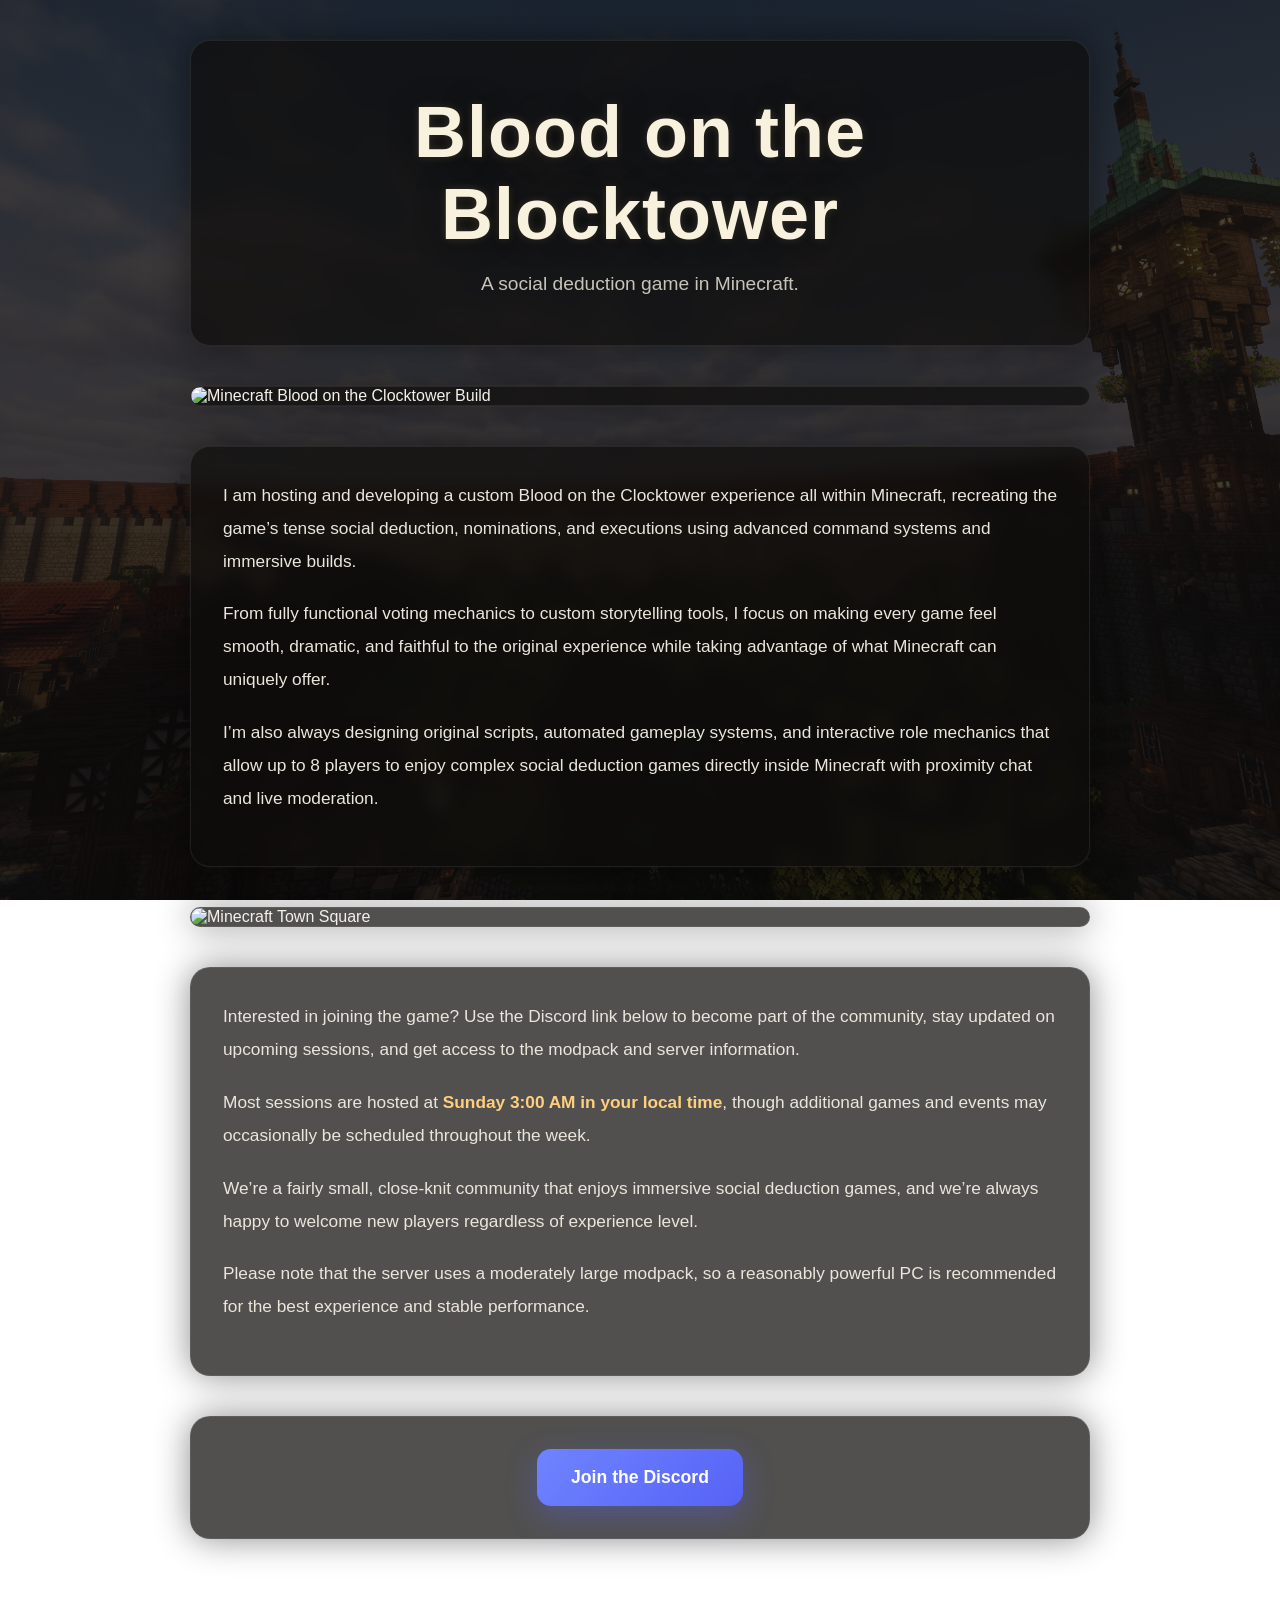
==== index.html @ b05fe916 "Update index.html" ====
<!DOCTYPE html>
<html lang="en">
<head>
<meta charset="UTF-8" />
<meta name="viewport" content="width=device-width, initial-scale=1.0" />

<title>Blood on the Blocktower</title>
<link rel="icon" href="/favicon.ico" type="image/x-icon">

<!-- Fonts -->
<link rel="preconnect" href="https://fonts.googleapis.com">
<link rel="preconnect" href="https://fonts.gstatic.com" crossorigin>

<style>

*{
    margin:0;
    padding:0;
    box-sizing:border-box;
}

html{
    scroll-behavior:smooth;
}

body{
    font-family: "Segoe UI", sans-serif;
    color:#f4f1ea;
    overflow-x:hidden;

    /* Static Background */
    background:
        linear-gradient(rgba(8,8,8,0.72), rgba(8,8,8,0.82)),
        url('/background.png');

    background-size:cover;
    background-position:center;
    background-attachment:fixed;
}

/* Center Column */

.page{
    width:min(92%, 900px);
    margin:auto;
    padding:40px 0 80px;
}

/* Glass Container */

.panel{
    background:rgba(15, 13, 12, 0.72);
    border:1px solid rgba(255,255,255,0.08);

    backdrop-filter: blur(8px);

    border-radius:20px;

    box-shadow:
        0 0 35px rgba(0,0,0,0.45),
        0 0 2px rgba(255,255,255,0.08);

    padding:32px;
    margin-bottom:40px;
}

/* Header */

.hero{
    text-align:center;
    padding:50px 30px;
}

.hero h1{
    font-size:clamp(2.5rem, 6vw, 4.5rem);
    font-weight:700;
    letter-spacing:1px;

    color:#f8f1de;

    text-shadow:
        0 0 10px rgba(255,220,150,0.15),
        0 0 30px rgba(0,0,0,0.4);

    margin-bottom:18px;
}

.subtitle{
    font-size:1.2rem;
    color:#d8d2c7;
    opacity:0.92;
}

/* Images */

.image-card{
    overflow:hidden;
    padding:0;
}

.image-card img{
    width:100%;
    display:block;

    transition:transform 0.8s ease;
}

.image-card:hover img{
    transform:scale(1.03);
}

/* Text */

.text-box{
    line-height:1.9;
    font-size:1.08rem;
    color:#ebe6dc;
}

.text-box p{
    margin-bottom:20px;
}

/* Time Highlight */

.time-highlight{
    color:#ffcf7d;
    font-weight:700;
}

/* Discord Button */

.discord-wrap{
    text-align:center;
}

.discord-btn{
    display:inline-block;

    padding:18px 34px;

    background:linear-gradient(135deg, #6f84ff, #5662f6);

    color:white;
    text-decoration:none;

    border-radius:14px;

    font-size:1.1rem;
    font-weight:600;

    transition:
        transform 0.25s ease,
        box-shadow 0.25s ease;

    box-shadow:
        0 10px 30px rgba(86,98,246,0.35);
}

.discord-btn:hover{
    transform:translateY(-3px);

    box-shadow:
        0 14px 40px rgba(86,98,246,0.45);
}

/* Footer */

footer{
    text-align:center;
    color:rgba(255,255,255,0.55);
    font-size:0.9rem;
    padding-top:10px;
}

/* Fade In Animation */

.fade-in{
    opacity:0;
    transform:translateY(40px);
    transition:
        opacity 1s ease,
        transform 1s ease;
}

.fade-in.visible{
    opacity:1;
    transform:translateY(0);
}

/* Mobile */

@media (max-width: 700px){

    .panel{
        padding:24px;
    }

    .hero{
        padding:40px 20px;
    }

    .text-box{
        font-size:1rem;
        line-height:1.8;
    }

}

</style>
</head>

<body>

<div class="page">

    <!-- HERO -->

    <section class="panel hero fade-in">
        <h1>Blood on the Blocktower</h1>

        <p class="subtitle">
            A social deduction game in Minecraft.
        </p>
    </section>

    <!-- IMAGE 1 -->

    <section class="panel image-card fade-in">
        <img src="/screenshot1.png" alt="Minecraft Blood on the Clocktower Build">
    </section>

    <!-- TEXT 1 -->

    <section class="panel text-box fade-in">

        <p>
            I am hosting and developing a custom Blood on the Clocktower experience all within Minecraft, recreating the game’s tense social deduction, nominations, and executions using advanced command systems and immersive builds.
        </p>

        <p>
            From fully functional voting mechanics to custom storytelling tools, I focus on making every game feel smooth, dramatic, and faithful to the original experience while taking advantage of what Minecraft can uniquely offer.
        </p>

        <p>
            I’m also always designing original scripts, automated gameplay systems, and interactive role mechanics that allow up to 8 players to enjoy complex social deduction games directly inside Minecraft with proximity chat and live moderation.
        </p>

    </section>

    <!-- IMAGE 2 -->

    <section class="panel image-card fade-in">
        <img src="/screenshot2.png" alt="Minecraft Town Square">
    </section>

    <!-- TEXT 2 -->

    <section class="panel text-box fade-in">

        <p>
            Interested in joining the game? Use the Discord link below to become part of the community, stay updated on upcoming sessions, and get access to the modpack and server information.
        </p>

        <p>
            Most sessions are hosted at
            <span class="time-highlight" id="localTime">
                1:00 PM Sunday AEST
            </span>,
            though additional games and events may occasionally be scheduled throughout the week.
        </p>

        <p>
            We’re a fairly small, close-knit community that enjoys immersive social deduction games, and we’re always happy to welcome new players regardless of experience level.
        </p>

        <p>
            Please note that the server uses a moderately large modpack, so a reasonably powerful PC is recommended for the best experience and stable performance.
        </p>

    </section>

    <!-- DISCORD -->

    <section class="panel discord-wrap fade-in">

        <a class="discord-btn"
           href="YOUR_DISCORD_LINK_HERE"
           target="_blank">

            Join the Discord

        </a>

    </section>

    <!-- FOOTER -->

    <footer>
        © 2025 Blood on the Blocktower
    </footer>

</div>

<script>

/* Fade In On Scroll */

const observer = new IntersectionObserver((entries) => {

    entries.forEach(entry => {

        if(entry.isIntersecting){
            entry.target.classList.add("visible");
        }

    });

}, {
    threshold:0.15
});

document.querySelectorAll(".fade-in").forEach((el) => {
    observer.observe(el);
});

/* Convert Sunday 1PM AEST to User Local Time */

function updateLocalTime(){

    // AEST = UTC+10
    // Sunday 1:00 PM AEST

    const userNow = new Date();

    const utcNow = new Date(
        userNow.getTime() + userNow.getTimezoneOffset() * 60000
    );

    const aestNow = new Date(
        utcNow.getTime() + (10 * 60 * 60000)
    );

    const target = new Date(aestNow);

    target.setHours(13,0,0,0);

    // move to Sunday
    const day = target.getDay();
    const diff = (7 - day) % 7;

    target.setDate(target.getDate() + diff);

    const localTarget = new Date(
        target.getTime() - (10 * 60 * 60000)
    );

    const formatted = localTarget.toLocaleString([], {
        weekday:'long',
        hour:'numeric',
        minute:'2-digit'
    });

    document.getElementById("localTime").textContent =
        formatted + " in your local time";
}

updateLocalTime();

</script>

</body>
</html>
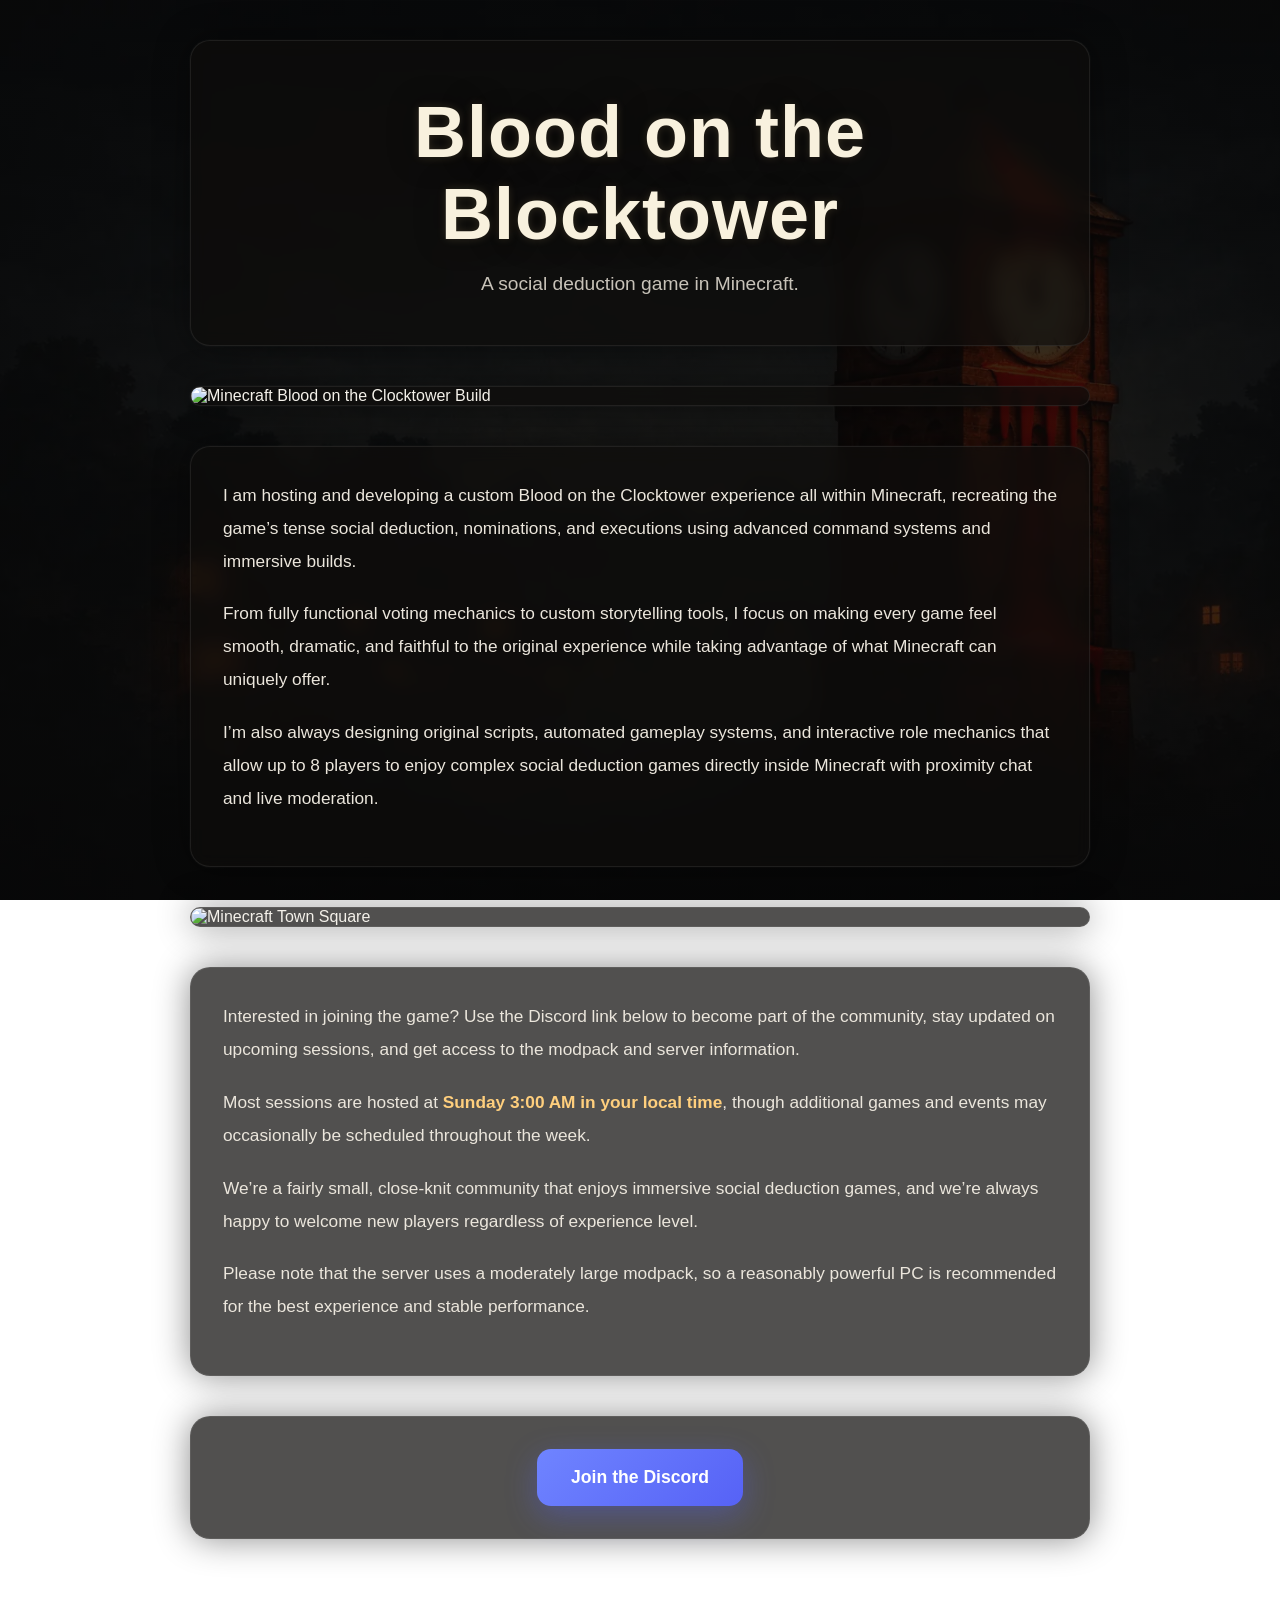
==== commit b8ed74bf: "Update index.html" ====
--- a/index.html
+++ b/index.html
@@ -31,7 +31,7 @@
     /* Static Background */
     background:
         linear-gradient(rgba(8,8,8,0.72), rgba(8,8,8,0.82)),
-        url('/background.png');
+        url('/background.webp');
 
     background-size:cover;
     background-position:center;
@@ -227,7 +227,7 @@
     <!-- IMAGE 1 -->
 
     <section class="panel image-card fade-in">
-        <img src="/screenshot1.png" alt="Minecraft Blood on the Clocktower Build">
+        <img src="/screenshot1.webp" alt="Minecraft Blood on the Clocktower Build">
     </section>
 
     <!-- TEXT 1 -->
@@ -251,7 +251,7 @@
     <!-- IMAGE 2 -->
 
     <section class="panel image-card fade-in">
-        <img src="/screenshot2.png" alt="Minecraft Town Square">
+        <img src="/screenshot2.webp" alt="Minecraft Town Square">
     </section>
 
     <!-- TEXT 2 -->
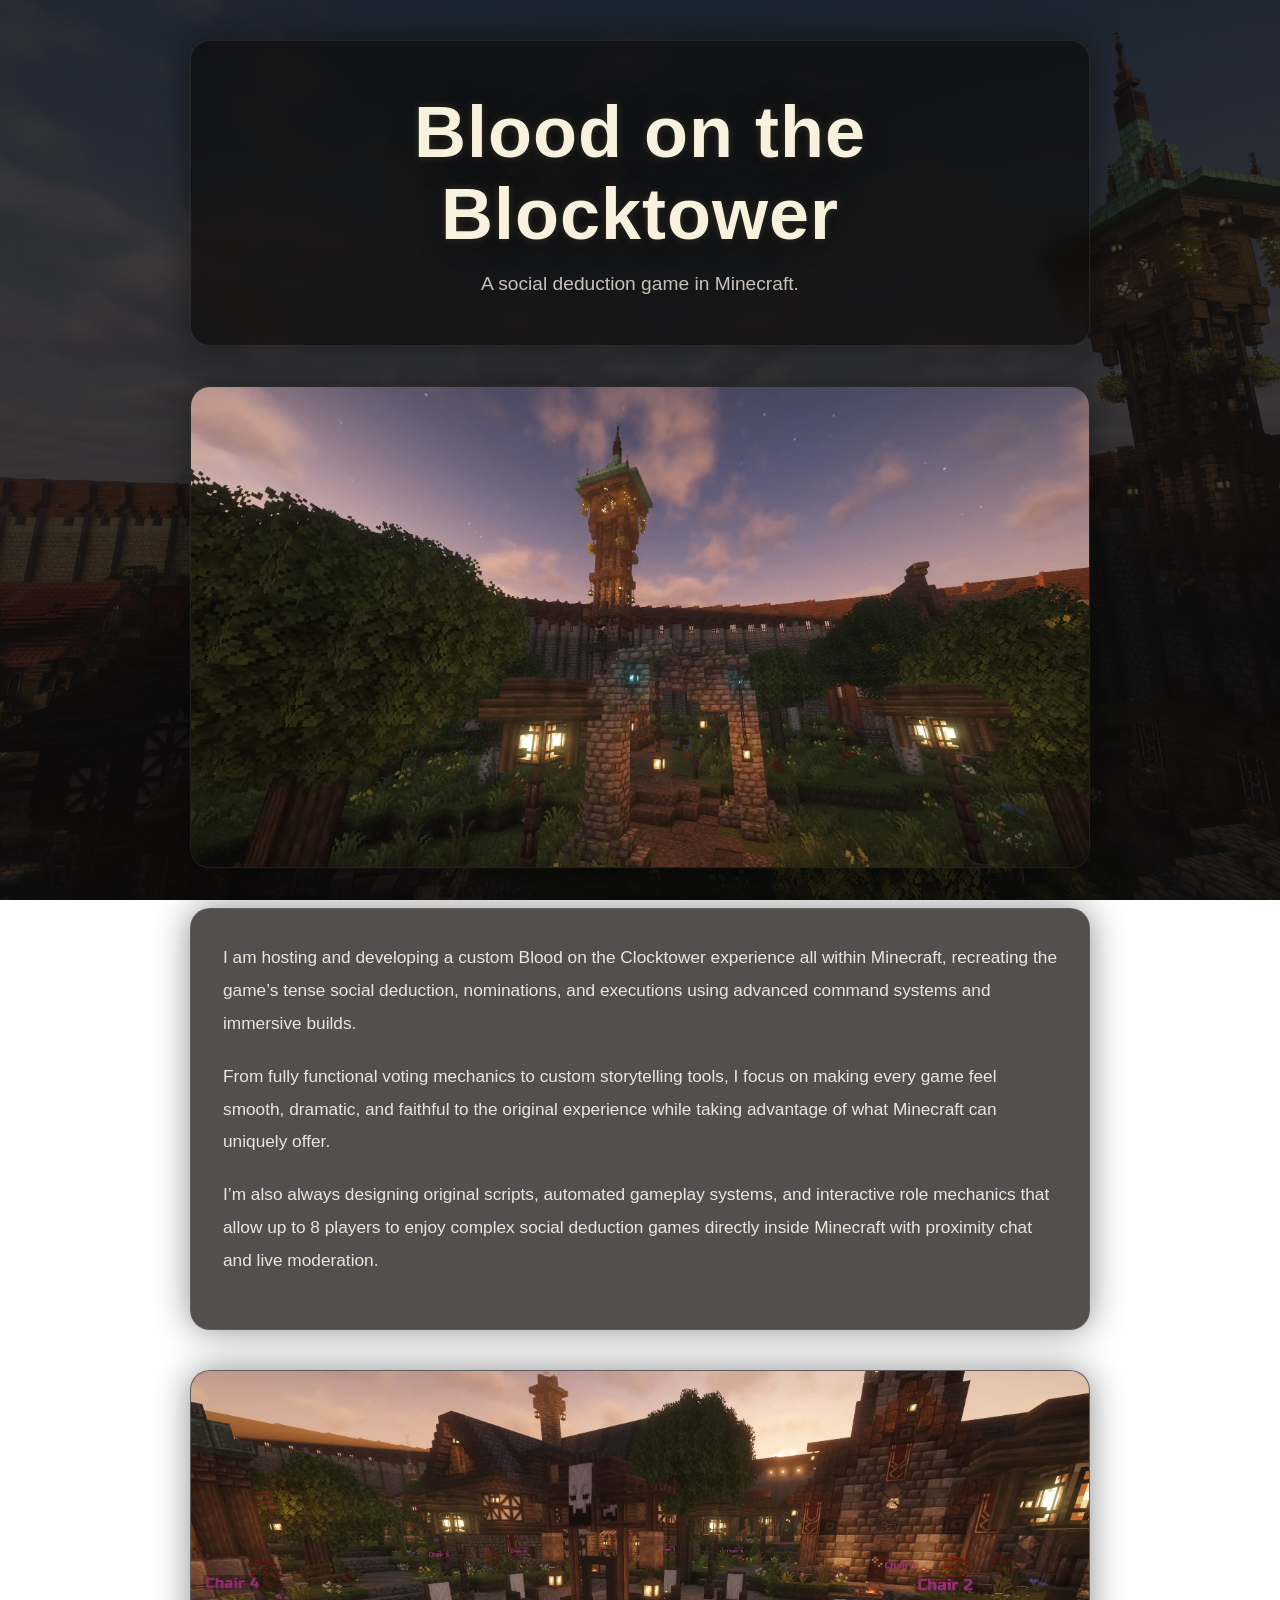
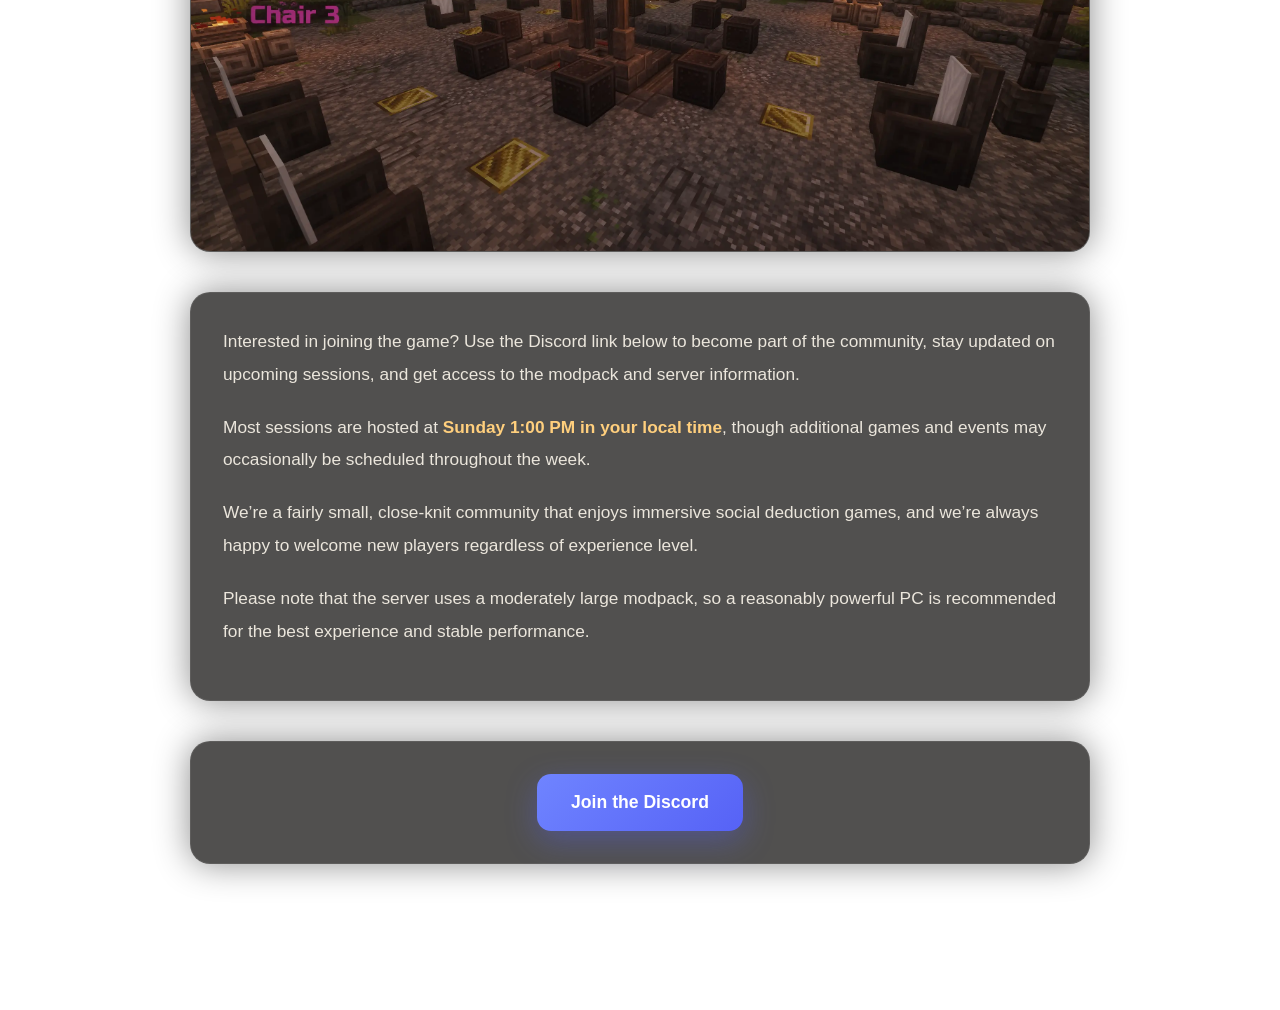
==== commit 54385d63: "Update index.html" ====
--- a/index.html
+++ b/index.html
@@ -31,7 +31,7 @@
     /* Static Background */
     background:
         linear-gradient(rgba(8,8,8,0.72), rgba(8,8,8,0.82)),
-        url('/background.webp');
+        url('background.webp');
 
     background-size:cover;
     background-position:center;
@@ -227,7 +227,7 @@
     <!-- IMAGE 1 -->
 
     <section class="panel image-card fade-in">
-        <img src="/screenshot1.webp" alt="Minecraft Blood on the Clocktower Build">
+        <img src="screenshot1.webp" alt="Minecraft Blood on the Clocktower Build">
     </section>
 
     <!-- TEXT 1 -->
@@ -250,47 +250,47 @@
 
     <!-- IMAGE 2 -->
 
-    <section class="panel image-card fade-in">
-        <img src="/screenshot2.webp" alt="Minecraft Town Square">
-    </section>
-
-    <!-- TEXT 2 -->
-
-    <section class="panel text-box fade-in">
-
-        <p>
-            Interested in joining the game? Use the Discord link below to become part of the community, stay updated on upcoming sessions, and get access to the modpack and server information.
-        </p>
-
-        <p>
-            Most sessions are hosted at
-            <span class="time-highlight" id="localTime">
-                1:00 PM Sunday AEST
-            </span>,
-            though additional games and events may occasionally be scheduled throughout the week.
-        </p>
-
-        <p>
-            We’re a fairly small, close-knit community that enjoys immersive social deduction games, and we’re always happy to welcome new players regardless of experience level.
-        </p>
-
-        <p>
-            Please note that the server uses a moderately large modpack, so a reasonably powerful PC is recommended for the best experience and stable performance.
-        </p>
-
-    </section>
+<section class="panel image-card fade-in">
+    <img src="screenshot2.webp" alt="Minecraft Town Square">
+</section>
+
+<!-- TEXT 2 -->
+
+<section class="panel text-box fade-in">
+
+    <p>
+        Interested in joining the game? Use the Discord link below to become part of the community, stay updated on upcoming sessions, and get access to the modpack and server information.
+    </p>
+
+    <p>
+        Most sessions are hosted at
+        <span class="time-highlight" id="localTime">
+            Sunday 1:00 PM Sydney Time
+        </span>,
+        though additional games and events may occasionally be scheduled throughout the week.
+    </p>
+
+    <p>
+        We’re a fairly small, close-knit community that enjoys immersive social deduction games, and we’re always happy to welcome new players regardless of experience level.
+    </p>
+
+    <p>
+        Please note that the server uses a moderately large modpack, so a reasonably powerful PC is recommended for the best experience and stable performance.
+    </p>
+
+</section>
 
     <!-- DISCORD -->
 
     <section class="panel discord-wrap fade-in">
 
         <a class="discord-btn"
-           href="YOUR_DISCORD_LINK_HERE"
-           target="_blank">
-
-            Join the Discord
-
-        </a>
+   href="https://discord.com/invite/kV5tu9r"
+   target="_blank">
+
+    Join the Discord
+
+</a>
 
     </section>
 
@@ -324,41 +324,35 @@
     observer.observe(el);
 });
 
-/* Convert Sunday 1PM AEST to User Local Time */
-
-function updateLocalTime(){
-
-    // AEST = UTC+10
-    // Sunday 1:00 PM AEST
-
-    const userNow = new Date();
-
-    const utcNow = new Date(
-        userNow.getTime() + userNow.getTimezoneOffset() * 60000
+/* Convert Sunday 1PM Sydney Time to User Local Time */
+
+function updateLocalTime() {
+
+    const now = new Date();
+
+    // Current Sydney time
+    const sydneyNow = new Date(
+        now.toLocaleString("en-US", {
+            timeZone: "Australia/Sydney"
+        })
     );
 
-    const aestNow = new Date(
-        utcNow.getTime() + (10 * 60 * 60000)
-    );
-
-    const target = new Date(aestNow);
-
-    target.setHours(13,0,0,0);
-
-    // move to Sunday
-    const day = target.getDay();
-    const diff = (7 - day) % 7;
-
-    target.setDate(target.getDate() + diff);
-
-    const localTarget = new Date(
-        target.getTime() - (10 * 60 * 60000)
-    );
-
-    const formatted = localTarget.toLocaleString([], {
-        weekday:'long',
-        hour:'numeric',
-        minute:'2-digit'
+    // Upcoming Sunday
+    const target = new Date(sydneyNow);
+
+    const currentDay = target.getDay();
+    const daysUntilSunday = (7 - currentDay) % 7;
+
+    target.setDate(target.getDate() + daysUntilSunday);
+
+    // Set to 1 PM Sydney time
+    target.setHours(13, 0, 0, 0);
+
+    // Convert to user's local timezone automatically
+    const formatted = target.toLocaleString([], {
+        weekday: "long",
+        hour: "numeric",
+        minute: "2-digit"
     });
 
     document.getElementById("localTime").textContent =
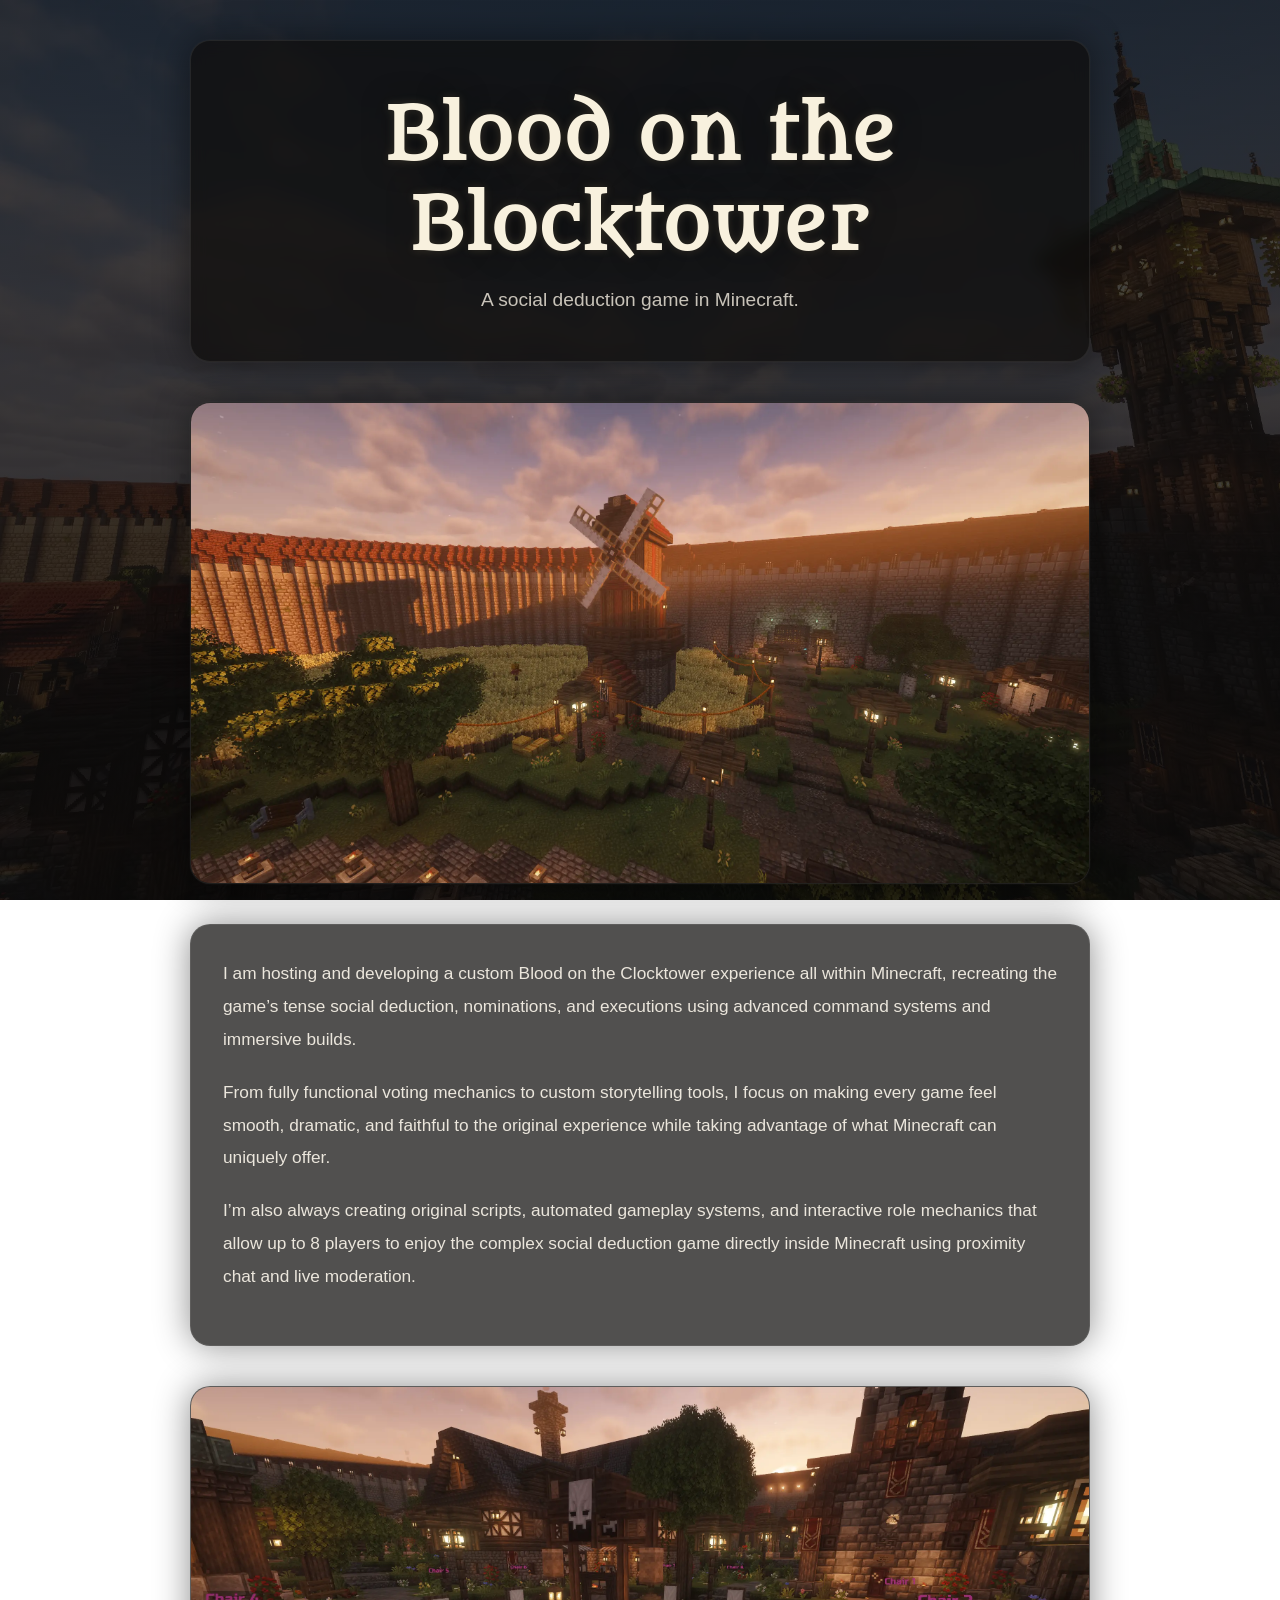
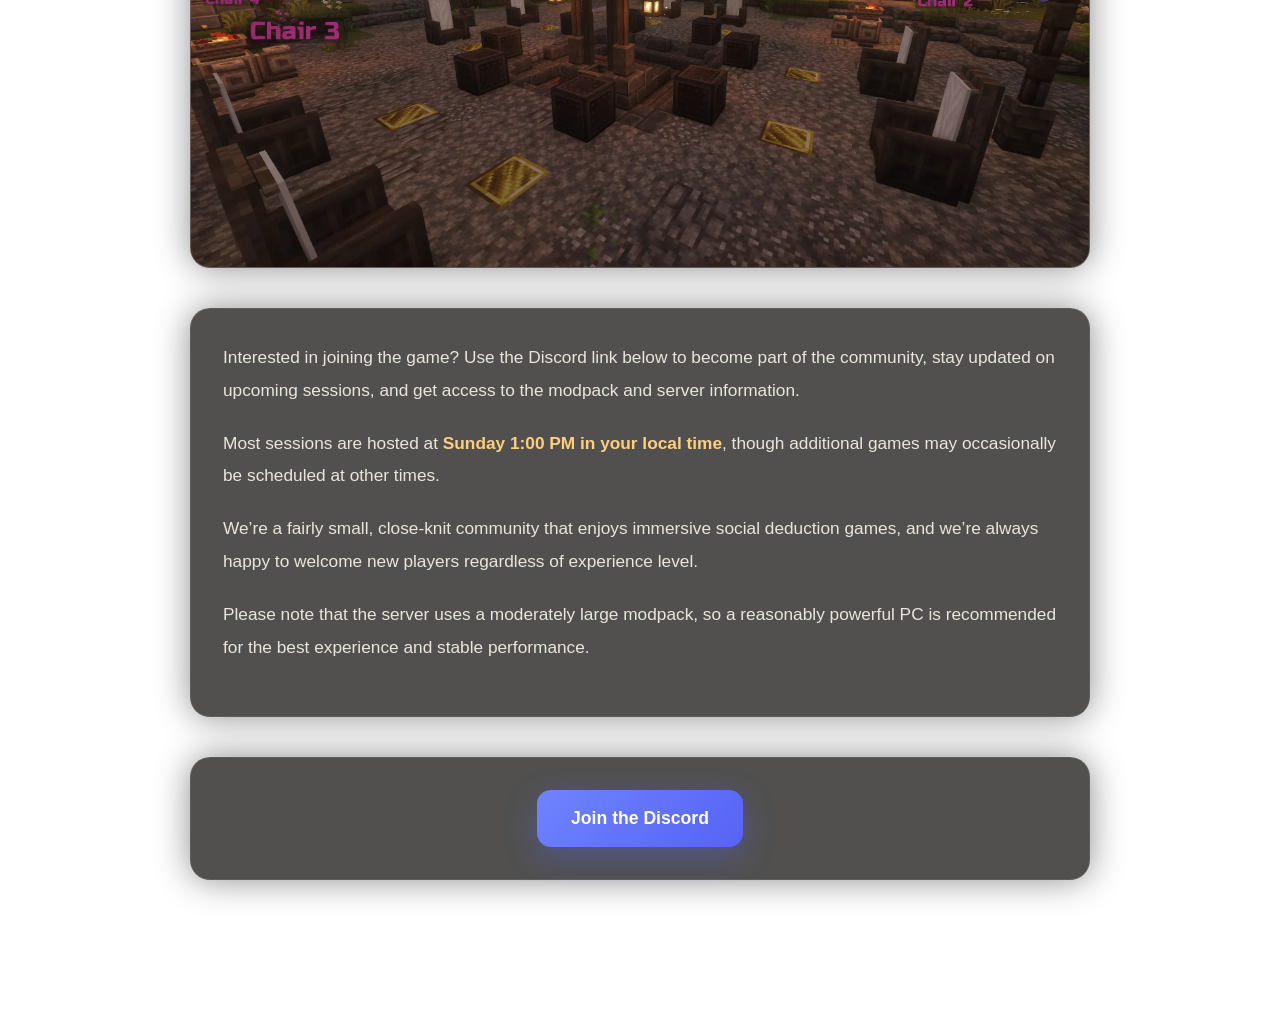
==== commit 9c82514a: "Update index.html" ====
--- a/index.html
+++ b/index.html
@@ -10,6 +10,7 @@
 <!-- Fonts -->
 <link rel="preconnect" href="https://fonts.googleapis.com">
 <link rel="preconnect" href="https://fonts.gstatic.com" crossorigin>
+<link href="https://fonts.googleapis.com/css2?family=Metamorphous&display=swap" rel="stylesheet">
 
 <style>
 
@@ -72,6 +73,7 @@
 }
 
 .hero h1{
+	font-family: "Metamorphous", serif;
     font-size:clamp(2.5rem, 6vw, 4.5rem);
     font-weight:700;
     letter-spacing:1px;
@@ -243,7 +245,7 @@
         </p>
 
         <p>
-            I’m also always designing original scripts, automated gameplay systems, and interactive role mechanics that allow up to 8 players to enjoy complex social deduction games directly inside Minecraft with proximity chat and live moderation.
+            I’m also always creating original scripts, automated gameplay systems, and interactive role mechanics that allow up to 8 players to enjoy the complex social deduction game directly inside Minecraft using proximity chat and live moderation.
         </p>
 
     </section>
@@ -267,7 +269,7 @@
         <span class="time-highlight" id="localTime">
             Sunday 1:00 PM Sydney Time
         </span>,
-        though additional games and events may occasionally be scheduled throughout the week.
+        though additional games may occasionally be scheduled at other times.
     </p>
 
     <p>
@@ -350,10 +352,11 @@
 
     // Convert to user's local timezone automatically
     const formatted = target.toLocaleString([], {
-        weekday: "long",
-        hour: "numeric",
-        minute: "2-digit"
-    });
+    weekday: "long",
+    hour: "numeric",
+    minute: "2-digit",
+    hour12: true
+}).replace("am", "AM").replace("pm", "PM");
 
     document.getElementById("localTime").textContent =
         formatted + " in your local time";
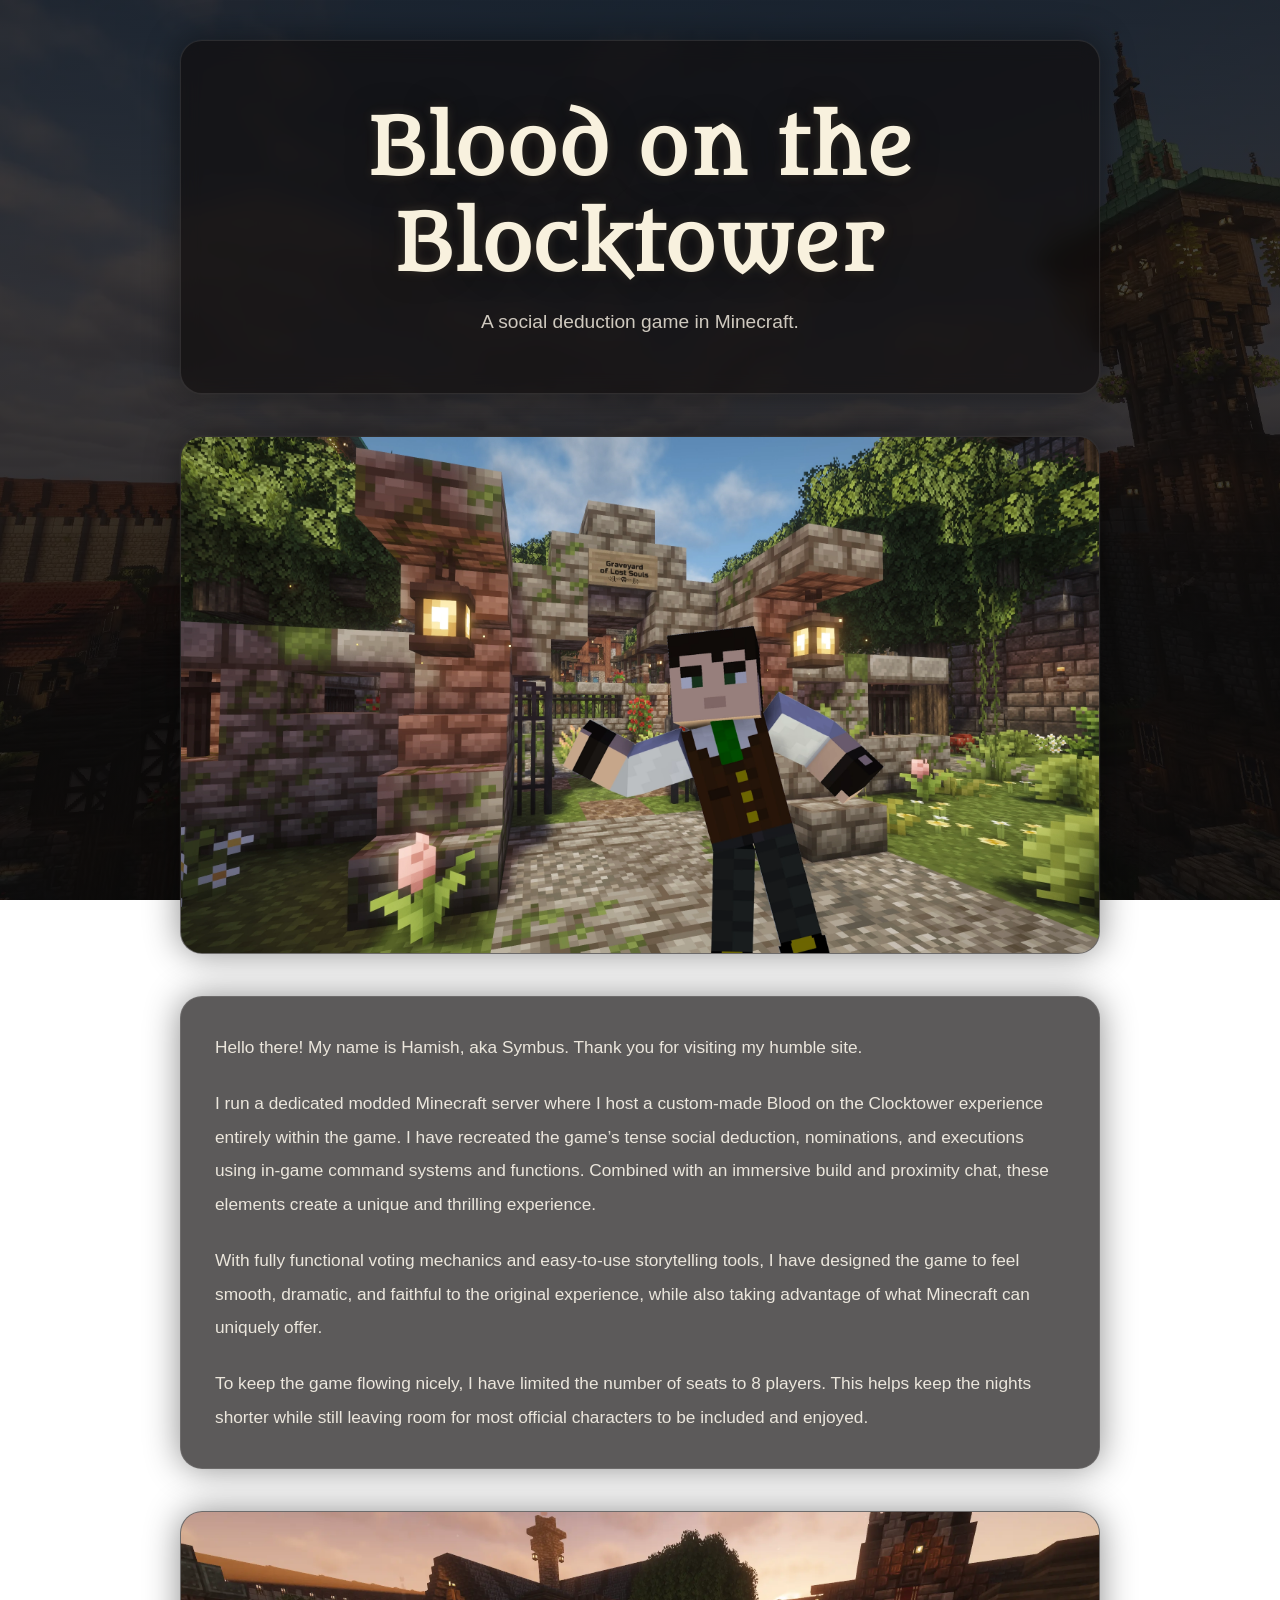
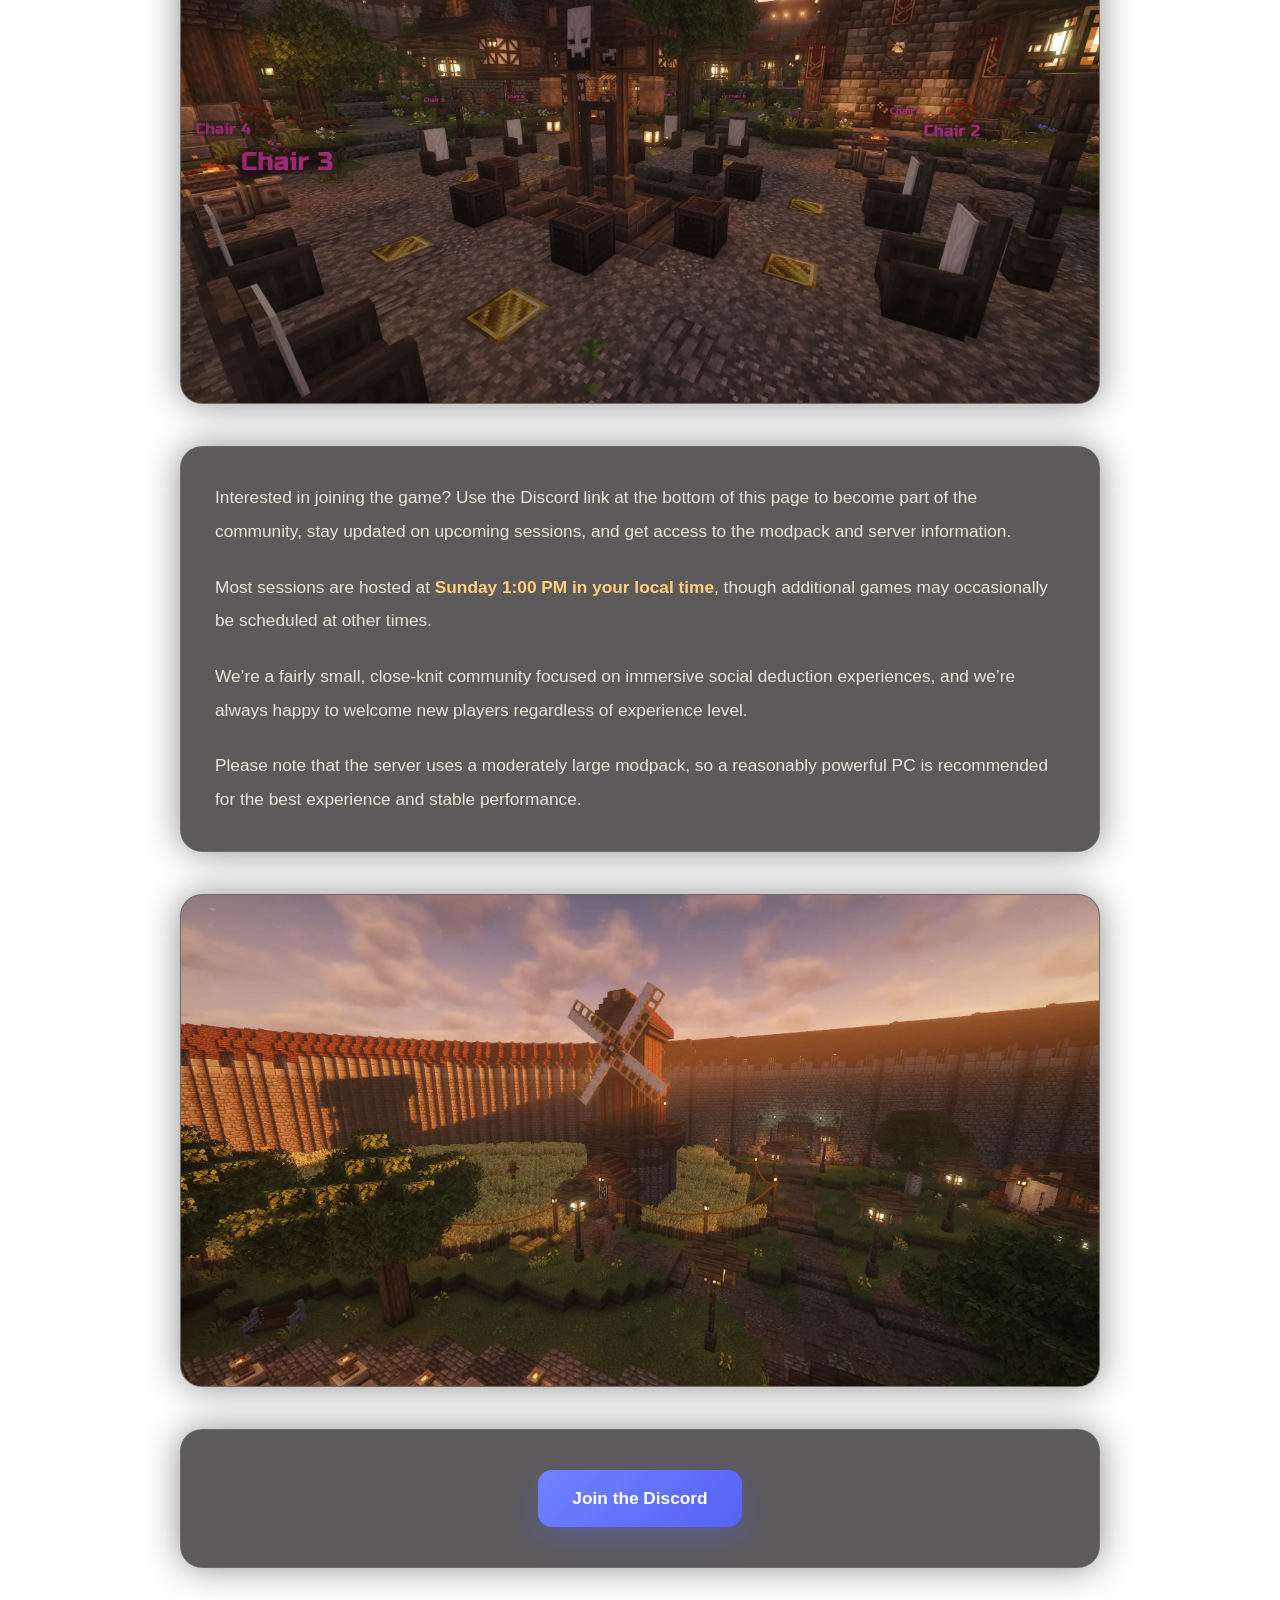
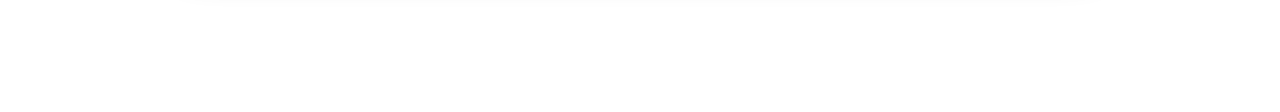
==== commit 97196382: "Update index.html" ====
--- a/index.html
+++ b/index.html
@@ -5,11 +5,13 @@
 <meta name="viewport" content="width=device-width, initial-scale=1.0" />
 
 <title>Blood on the Blocktower</title>
+
 <link rel="icon" href="/favicon.ico" type="image/x-icon">
 
 <!-- Fonts -->
 <link rel="preconnect" href="https://fonts.googleapis.com">
 <link rel="preconnect" href="https://fonts.gstatic.com" crossorigin>
+
 <link href="https://fonts.googleapis.com/css2?family=Metamorphous&display=swap" rel="stylesheet">
 
 <style>
@@ -25,13 +27,15 @@
 }
 
 body{
-    font-family: "Segoe UI", sans-serif;
+    min-height:100vh;
+
+    font-family:"Segoe UI", sans-serif;
     color:#f4f1ea;
+
     overflow-x:hidden;
 
-    /* Static Background */
     background:
-        linear-gradient(rgba(8,8,8,0.72), rgba(8,8,8,0.82)),
+        linear-gradient(rgba(8,8,8,0.72), rgba(8,8,8,0.84)),
         url('background.webp');
 
     background-size:cover;
@@ -39,49 +43,52 @@
     background-attachment:fixed;
 }
 
-/* Center Column */
+/* Page */
 
 .page{
-    width:min(92%, 900px);
+    width:min(92%, 920px);
     margin:auto;
     padding:40px 0 80px;
 }
 
-/* Glass Container */
+/* Panels */
 
 .panel{
-    background:rgba(15, 13, 12, 0.72);
-    border:1px solid rgba(255,255,255,0.08);
-
-    backdrop-filter: blur(8px);
-
-    border-radius:20px;
+    background:rgba(15,13,12,0.68);
+
+    border:1px solid rgba(255,255,255,0.10);
+
+    backdrop-filter:blur(10px);
+
+    border-radius:22px;
 
     box-shadow:
         0 0 35px rgba(0,0,0,0.45),
         0 0 2px rgba(255,255,255,0.08);
 
-    padding:32px;
-    margin-bottom:40px;
-}
-
-/* Header */
+    overflow:hidden;
+
+    margin-bottom:42px;
+}
+
+/* Hero */
 
 .hero{
     text-align:center;
-    padding:50px 30px;
+    padding:60px 34px;
 }
 
 .hero h1{
-	font-family: "Metamorphous", serif;
-    font-size:clamp(2.5rem, 6vw, 4.5rem);
-    font-weight:700;
+    font-family:"Metamorphous", serif;
+
+    font-size:clamp(2.8rem, 6vw, 4.8rem);
+
+    color:#f8f1de;
+
     letter-spacing:1px;
 
-    color:#f8f1de;
-
     text-shadow:
-        0 0 10px rgba(255,220,150,0.15),
+        0 0 12px rgba(255,220,150,0.14),
         0 0 30px rgba(0,0,0,0.4);
 
     margin-bottom:18px;
@@ -89,51 +96,58 @@
 
 .subtitle{
     font-size:1.2rem;
-    color:#d8d2c7;
-    opacity:0.92;
+    color:#d9d3c8;
+    opacity:0.95;
 }
 
 /* Images */
-
-.image-card{
-    overflow:hidden;
-    padding:0;
-}
 
 .image-card img{
     width:100%;
     display:block;
 
-    transition:transform 0.8s ease;
+    transition:
+        transform 1s ease,
+        filter 0.6s ease;
 }
 
 .image-card:hover img{
     transform:scale(1.03);
+    filter:brightness(1.03);
 }
 
 /* Text */
 
 .text-box{
-    line-height:1.9;
+    padding:34px;
+
+    line-height:1.95;
+
     font-size:1.08rem;
+
     color:#ebe6dc;
 }
 
 .text-box p{
-    margin-bottom:20px;
-}
-
-/* Time Highlight */
+    margin-bottom:22px;
+}
+
+.text-box p:last-child{
+    margin-bottom:0;
+}
+
+/* Time */
 
 .time-highlight{
     color:#ffcf7d;
     font-weight:700;
 }
 
-/* Discord Button */
+/* Discord */
 
 .discord-wrap{
     text-align:center;
+    padding:40px 20px;
 }
 
 .discord-btn{
@@ -141,19 +155,21 @@
 
     padding:18px 34px;
 
-    background:linear-gradient(135deg, #6f84ff, #5662f6);
+    background:
+        linear-gradient(135deg, #6f84ff, #5662f6);
 
     color:white;
     text-decoration:none;
 
     border-radius:14px;
 
-    font-size:1.1rem;
+    font-size:1.08rem;
     font-weight:600;
 
     transition:
         transform 0.25s ease,
-        box-shadow 0.25s ease;
+        box-shadow 0.25s ease,
+        filter 0.25s ease;
 
     box-shadow:
         0 10px 30px rgba(86,98,246,0.35);
@@ -162,6 +178,8 @@
 .discord-btn:hover{
     transform:translateY(-3px);
 
+    filter:brightness(1.05);
+
     box-shadow:
         0 14px 40px rgba(86,98,246,0.45);
 }
@@ -170,19 +188,24 @@
 
 footer{
     text-align:center;
+
     color:rgba(255,255,255,0.55);
-    font-size:0.9rem;
-    padding-top:10px;
-}
-
-/* Fade In Animation */
+
+    font-size:0.92rem;
+
+    padding-top:6px;
+}
+
+/* Fade In */
 
 .fade-in{
     opacity:0;
-    transform:translateY(40px);
+
+    transform:translateY(50px);
+
     transition:
-        opacity 1s ease,
-        transform 1s ease;
+        opacity 1.2s ease,
+        transform 1.2s cubic-bezier(.22,1,.36,1);
 }
 
 .fade-in.visible{
@@ -192,19 +215,25 @@
 
 /* Mobile */
 
-@media (max-width: 700px){
-
-    .panel{
-        padding:24px;
+@media (max-width:700px){
+
+    .hero{
+        padding:44px 24px;
     }
 
-    .hero{
-        padding:40px 20px;
+    .hero h1{
+        font-size:clamp(2.2rem, 10vw, 4rem);
     }
 
     .text-box{
+        padding:26px;
         font-size:1rem;
-        line-height:1.8;
+        line-height:1.85;
+    }
+
+    .discord-btn{
+        width:100%;
+        max-width:320px;
     }
 
 }
@@ -219,80 +248,111 @@
     <!-- HERO -->
 
     <section class="panel hero fade-in">
+
         <h1>Blood on the Blocktower</h1>
 
         <p class="subtitle">
             A social deduction game in Minecraft.
         </p>
-    </section>
-
-    <!-- IMAGE 1 -->
+
+    </section>
+
+    <!-- HERO IMAGE -->
 
     <section class="panel image-card fade-in">
-        <img src="screenshot1.webp" alt="Minecraft Blood on the Clocktower Build">
-    </section>
-
-    <!-- TEXT 1 -->
+
+        <img
+            src="symbus.webp"
+            alt="Minecraft Character at Graveyard Entrance"
+            loading="lazy"
+        >
+
+    </section>
+
+    <!-- ABOUT -->
 
     <section class="panel text-box fade-in">
 
         <p>
-            I am hosting and developing a custom Blood on the Clocktower experience all within Minecraft, recreating the game’s tense social deduction, nominations, and executions using advanced command systems and immersive builds.
-        </p>
-
-        <p>
-            From fully functional voting mechanics to custom storytelling tools, I focus on making every game feel smooth, dramatic, and faithful to the original experience while taking advantage of what Minecraft can uniquely offer.
-        </p>
-
-        <p>
-            I’m also always creating original scripts, automated gameplay systems, and interactive role mechanics that allow up to 8 players to enjoy the complex social deduction game directly inside Minecraft using proximity chat and live moderation.
-        </p>
-
-    </section>
-
-    <!-- IMAGE 2 -->
-
-<section class="panel image-card fade-in">
-    <img src="screenshot2.webp" alt="Minecraft Town Square">
-</section>
-
-<!-- TEXT 2 -->
-
-<section class="panel text-box fade-in">
-
-    <p>
-        Interested in joining the game? Use the Discord link below to become part of the community, stay updated on upcoming sessions, and get access to the modpack and server information.
-    </p>
-
-    <p>
-        Most sessions are hosted at
-        <span class="time-highlight" id="localTime">
-            Sunday 1:00 PM Sydney Time
-        </span>,
-        though additional games may occasionally be scheduled at other times.
-    </p>
-
-    <p>
-        We’re a fairly small, close-knit community that enjoys immersive social deduction games, and we’re always happy to welcome new players regardless of experience level.
-    </p>
-
-    <p>
-        Please note that the server uses a moderately large modpack, so a reasonably powerful PC is recommended for the best experience and stable performance.
-    </p>
-
-</section>
+            Hello there! My name is Hamish, aka Symbus. Thank you for visiting my humble site.
+        </p>
+
+        <p>
+            I run a dedicated modded Minecraft server where I host a custom-made Blood on the Clocktower experience entirely within the game. I have recreated the game’s tense social deduction, nominations, and executions using in-game command systems and functions. Combined with an immersive build and proximity chat, these elements create a unique and thrilling experience.
+        </p>
+
+        <p>
+            With fully functional voting mechanics and easy-to-use storytelling tools, I have designed the game to feel smooth, dramatic, and faithful to the original experience, while also taking advantage of what Minecraft can uniquely offer.
+        </p>
+			To keep the game flowing nicely, I have limited the number of seats to 8 players. This helps keep the nights shorter while still leaving room for most official characters to be included and enjoyed.
+		<p>
+		
+		</p>
+
+    </section>
+
+    <!-- SECOND IMAGE -->
+
+    <section class="panel image-card fade-in">
+
+        <img
+            src="screenshot2.webp"
+            alt="Minecraft Town Square"
+            loading="lazy"
+        >
+
+    </section>
+
+    <!-- JOIN -->
+
+    <section class="panel text-box fade-in">
+
+        <p>
+            Interested in joining the game? Use the Discord link at the bottom of this page to become part of the community, stay updated on upcoming sessions, and get access to the modpack and server information.
+        </p>
+
+        <p>
+            Most sessions are hosted at
+            <span class="time-highlight" id="localTime">
+                Sunday 1:00 PM Sydney Time
+            </span>,
+            though additional games may occasionally be scheduled at other times.
+        </p>
+
+        <p>
+            We’re a fairly small, close-knit community focused on immersive social deduction experiences, and we’re always happy to welcome new players regardless of experience level.
+        </p>
+
+        <p>
+            Please note that the server uses a moderately large modpack, so a reasonably powerful PC is recommended for the best experience and stable performance.
+        </p>
+
+    </section>
+
+    <!-- MOVED SCREENSHOT -->
+
+    <section class="panel image-card fade-in">
+
+        <img
+            src="screenshot1.webp"
+            alt="Minecraft Blood on the Clocktower Build"
+            loading="lazy"
+        >
+
+    </section>
 
     <!-- DISCORD -->
 
     <section class="panel discord-wrap fade-in">
 
-        <a class="discord-btn"
-   href="https://discord.com/invite/kV5tu9r"
-   target="_blank">
-
-    Join the Discord
-
-</a>
+        <a
+            class="discord-btn"
+            href="https://discord.com/invite/kV5tu9r"
+            target="_blank"
+            rel="noopener noreferrer"
+        >
+            Join the Discord
+        </a>
 
     </section>
 
@@ -306,14 +366,16 @@
 
 <script>
 
-/* Fade In On Scroll */
+/* Fade In Observer */
 
 const observer = new IntersectionObserver((entries) => {
 
     entries.forEach(entry => {
 
         if(entry.isIntersecting){
+
             entry.target.classList.add("visible");
+
         }
 
     });
@@ -323,10 +385,12 @@
 });
 
 document.querySelectorAll(".fade-in").forEach((el) => {
+
     observer.observe(el);
+
 });
 
-/* Convert Sunday 1PM Sydney Time to User Local Time */
+/* Convert Sydney Sunday 1 PM to User Local Time */
 
 function updateLocalTime() {
 
@@ -335,28 +399,47 @@
     // Current Sydney time
     const sydneyNow = new Date(
         now.toLocaleString("en-US", {
-            timeZone: "Australia/Sydney"
+            timeZone:"Australia/Sydney"
         })
     );
 
-    // Upcoming Sunday
+    // Clone Sydney date
     const target = new Date(sydneyNow);
 
     const currentDay = target.getDay();
-    const daysUntilSunday = (7 - currentDay) % 7;
-
-    target.setDate(target.getDate() + daysUntilSunday);
-
-    // Set to 1 PM Sydney time
+
+    let daysUntilSunday = (7 - currentDay) % 7;
+
+    // If already Sunday after 1 PM Sydney time,
+    // move to next Sunday
+    if(
+        daysUntilSunday === 0 &&
+        target.getHours() >= 13
+    ){
+        daysUntilSunday = 7;
+    }
+
+    target.setDate(
+        target.getDate() + daysUntilSunday
+    );
+
+    // Set 1 PM Sydney time
     target.setHours(13, 0, 0, 0);
 
-    // Convert to user's local timezone automatically
+    // Convert to local timezone
     const formatted = target.toLocaleString([], {
-    weekday: "long",
-    hour: "numeric",
-    minute: "2-digit",
-    hour12: true
-}).replace("am", "AM").replace("pm", "PM");
+
+        weekday:"long",
+
+        hour:"numeric",
+
+        minute:"2-digit",
+
+        hour12:true
+
+    })
+    .replace("am", "AM")
+    .replace("pm", "PM");
 
     document.getElementById("localTime").textContent =
         formatted + " in your local time";
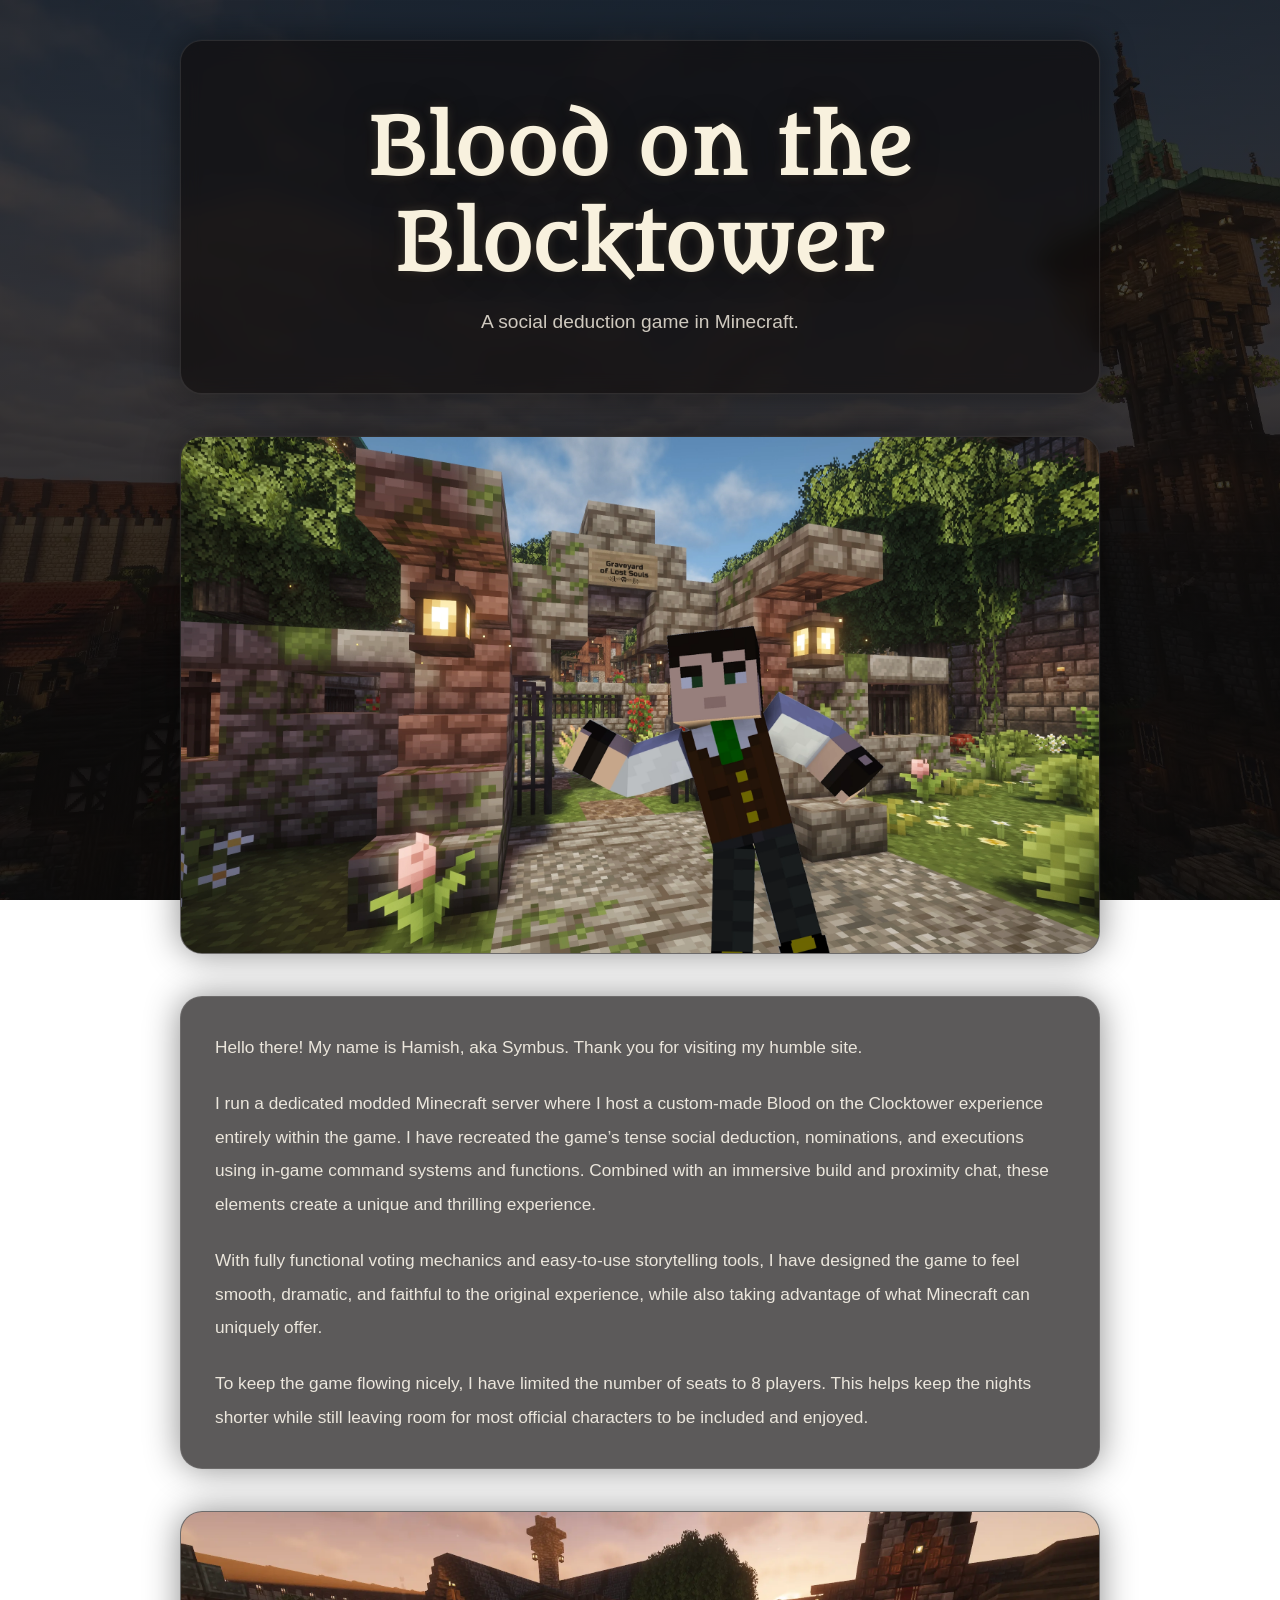
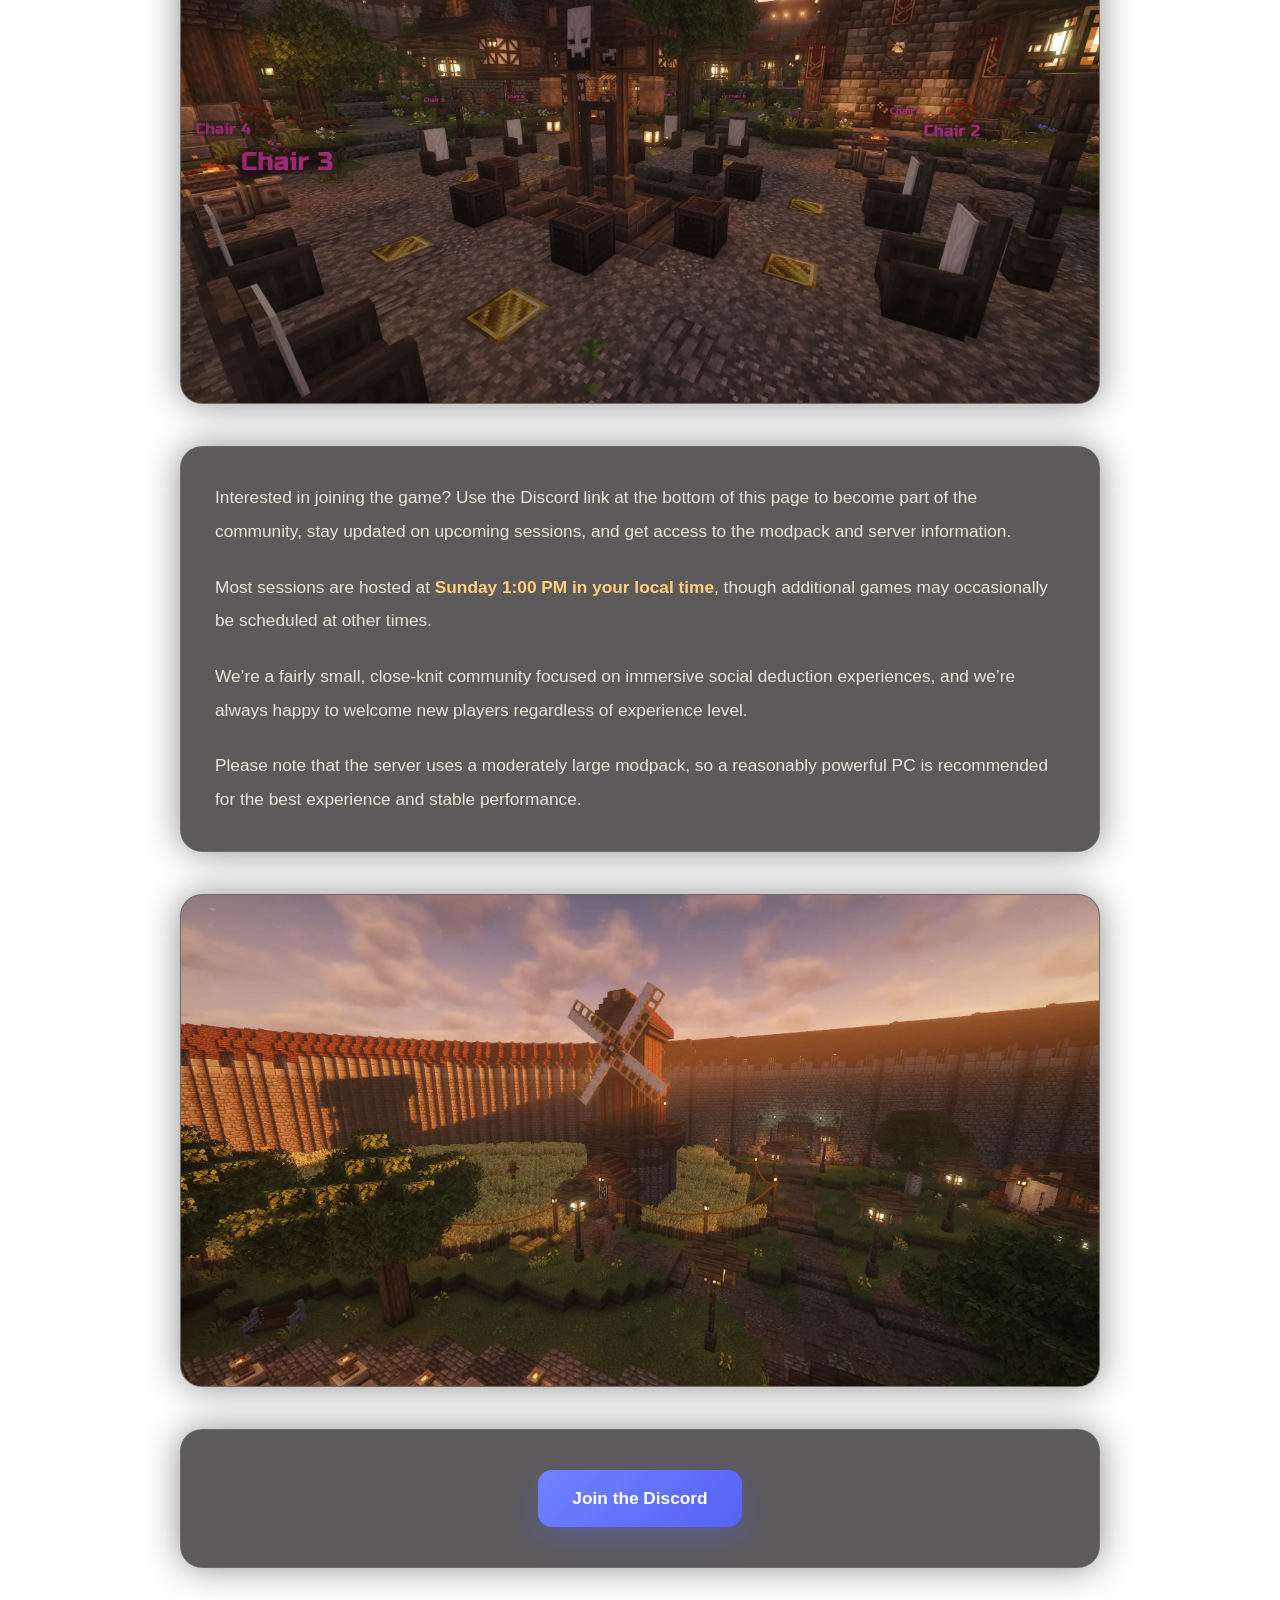
==== commit 0b63a204: "Update index.html" ====
--- a/index.html
+++ b/index.html
@@ -281,13 +281,13 @@
             I run a dedicated modded Minecraft server where I host a custom-made Blood on the Clocktower experience entirely within the game. I have recreated the game’s tense social deduction, nominations, and executions using in-game command systems and functions. Combined with an immersive build and proximity chat, these elements create a unique and thrilling experience.
         </p>
 
-        <p>
-            With fully functional voting mechanics and easy-to-use storytelling tools, I have designed the game to feel smooth, dramatic, and faithful to the original experience, while also taking advantage of what Minecraft can uniquely offer.
-        </p>
-			To keep the game flowing nicely, I have limited the number of seats to 8 players. This helps keep the nights shorter while still leaving room for most official characters to be included and enjoyed.
-		<p>
-		
-		</p>
+<p>
+    With fully functional voting mechanics and easy-to-use storytelling tools, I have designed the game to feel smooth, dramatic, and faithful to the original experience, while also taking advantage of what Minecraft can uniquely offer.
+</p>
+
+<p>
+    To keep the game flowing nicely, I have limited the number of seats to 8 players. This helps keep the nights shorter while still leaving room for most official characters to be included and enjoyed.
+</p>
 
     </section>
 
@@ -450,4 +450,456 @@
 </script>
 
 </body>
+</html><!DOCTYPE html>
+<html lang="en">
+<head>
+<meta charset="UTF-8" />
+<meta name="viewport" content="width=device-width, initial-scale=1.0" />
+
+<title>Blood on the Blocktower</title>
+
+<link rel="icon" href="/favicon.ico" type="image/x-icon">
+
+<!-- Fonts -->
+<link rel="preconnect" href="https://fonts.googleapis.com">
+<link rel="preconnect" href="https://fonts.gstatic.com" crossorigin>
+
+<link href="https://fonts.googleapis.com/css2?family=Metamorphous&display=swap" rel="stylesheet">
+
+<style>
+
+*{
+    margin:0;
+    padding:0;
+    box-sizing:border-box;
+}
+
+html{
+    scroll-behavior:smooth;
+}
+
+body{
+    min-height:100vh;
+
+    font-family:"Segoe UI", sans-serif;
+    color:#f4f1ea;
+
+    overflow-x:hidden;
+
+    background:
+        linear-gradient(rgba(8,8,8,0.72), rgba(8,8,8,0.84)),
+        url('background.webp');
+
+    background-size:cover;
+    background-position:center;
+    background-attachment:fixed;
+}
+
+/* Page */
+
+.page{
+    width:min(92%, 920px);
+    margin:auto;
+    padding:40px 0 80px;
+}
+
+/* Panels */
+
+.panel{
+    background:rgba(15,13,12,0.68);
+
+    border:1px solid rgba(255,255,255,0.10);
+
+    backdrop-filter:blur(10px);
+
+    border-radius:22px;
+
+    box-shadow:
+        0 0 35px rgba(0,0,0,0.45),
+        0 0 2px rgba(255,255,255,0.08);
+
+    overflow:hidden;
+
+    margin-bottom:42px;
+}
+
+/* Hero */
+
+.hero{
+    text-align:center;
+    padding:60px 34px;
+}
+
+.hero h1{
+    font-family:"Metamorphous", serif;
+
+    font-size:clamp(2.8rem, 6vw, 4.8rem);
+
+    color:#f8f1de;
+
+    letter-spacing:1px;
+
+    text-shadow:
+        0 0 12px rgba(255,220,150,0.14),
+        0 0 30px rgba(0,0,0,0.4);
+
+    margin-bottom:18px;
+}
+
+.subtitle{
+    font-size:1.2rem;
+    color:#d9d3c8;
+    opacity:0.95;
+}
+
+/* Images */
+
+.image-card img{
+    width:100%;
+    display:block;
+
+    transition:
+        transform 1s ease,
+        filter 0.6s ease;
+}
+
+.image-card:hover img{
+    transform:scale(1.03);
+    filter:brightness(1.03);
+}
+
+/* Text */
+
+.text-box{
+    padding:34px;
+
+    line-height:1.95;
+
+    font-size:1.08rem;
+
+    color:#ebe6dc;
+}
+
+.text-box p{
+    margin-bottom:22px;
+}
+
+.text-box p:last-child{
+    margin-bottom:0;
+}
+
+/* Time */
+
+.time-highlight{
+    color:#ffcf7d;
+    font-weight:700;
+}
+
+/* Discord */
+
+.discord-wrap{
+    text-align:center;
+    padding:40px 20px;
+}
+
+.discord-btn{
+    display:inline-block;
+
+    padding:18px 34px;
+
+    background:
+        linear-gradient(135deg, #6f84ff, #5662f6);
+
+    color:white;
+    text-decoration:none;
+
+    border-radius:14px;
+
+    font-size:1.08rem;
+    font-weight:600;
+
+    transition:
+        transform 0.25s ease,
+        box-shadow 0.25s ease,
+        filter 0.25s ease;
+
+    box-shadow:
+        0 10px 30px rgba(86,98,246,0.35);
+}
+
+.discord-btn:hover{
+    transform:translateY(-3px);
+
+    filter:brightness(1.05);
+
+    box-shadow:
+        0 14px 40px rgba(86,98,246,0.45);
+}
+
+/* Footer */
+
+footer{
+    text-align:center;
+
+    color:rgba(255,255,255,0.55);
+
+    font-size:0.92rem;
+
+    padding-top:6px;
+}
+
+/* Fade In */
+
+.fade-in{
+    opacity:0;
+
+    transform:translateY(50px);
+
+    transition:
+        opacity 1.2s ease,
+        transform 1.2s cubic-bezier(.22,1,.36,1);
+}
+
+.fade-in.visible{
+    opacity:1;
+    transform:translateY(0);
+}
+
+/* Mobile */
+
+@media (max-width:700px){
+
+    .hero{
+        padding:44px 24px;
+    }
+
+    .hero h1{
+        font-size:clamp(2.2rem, 10vw, 4rem);
+    }
+
+    .text-box{
+        padding:26px;
+        font-size:1rem;
+        line-height:1.85;
+    }
+
+    .discord-btn{
+        width:100%;
+        max-width:320px;
+    }
+
+}
+
+</style>
+</head>
+
+<body>
+
+<div class="page">
+
+    <!-- HERO -->
+
+    <section class="panel hero fade-in">
+
+        <h1>Blood on the Blocktower</h1>
+
+        <p class="subtitle">
+            A social deduction game in Minecraft.
+        </p>
+
+    </section>
+
+    <!-- HERO IMAGE -->
+
+    <section class="panel image-card fade-in">
+
+        <img
+            src="symbus.webp"
+            alt="Minecraft Character at Graveyard Entrance"
+            loading="lazy"
+        >
+
+    </section>
+
+    <!-- ABOUT -->
+
+    <section class="panel text-box fade-in">
+
+        <p>
+            Hello there! My name is Hamish, aka Symbus. Thank you for visiting my humble site.
+        </p>
+
+        <p>
+            I run a dedicated modded Minecraft server where I host a custom-made Blood on the Clocktower experience entirely within the game. I have recreated the game’s tense social deduction, nominations, and executions using in-game command systems and functions. Combined with an immersive build and proximity chat, these elements create a unique and thrilling experience.
+        </p>
+
+        <p>
+            With fully functional voting mechanics and easy-to-use storytelling tools, I have designed the game to feel smooth, dramatic, and faithful to the original experience, while also taking advantage of what Minecraft can uniquely offer.
+        </p>
+			To keep the game flowing nicely, I have limited the number of seats to 8 players. This helps keep the nights shorter while still leaving room for most official characters to be included and enjoyed.
+		<p>
+		
+		</p>
+
+    </section>
+
+    <!-- SECOND IMAGE -->
+
+    <section class="panel image-card fade-in">
+
+        <img
+            src="screenshot2.webp"
+            alt="Minecraft Town Square"
+            loading="lazy"
+        >
+
+    </section>
+
+    <!-- JOIN -->
+
+    <section class="panel text-box fade-in">
+
+        <p>
+            Interested in joining the game? Use the Discord link at the bottom of this page to become part of the community, stay updated on upcoming sessions, and get access to the modpack and server information.
+        </p>
+
+        <p>
+            Most sessions are hosted at
+            <span class="time-highlight" id="localTime">
+                Sunday 1:00 PM Sydney Time
+            </span>,
+            though additional games may occasionally be scheduled at other times.
+        </p>
+
+        <p>
+            We’re a fairly small, close-knit community focused on immersive social deduction experiences, and we’re always happy to welcome new players regardless of experience level.
+        </p>
+
+        <p>
+            Please note that the server uses a moderately large modpack, so a reasonably powerful PC is recommended for the best experience and stable performance.
+        </p>
+
+    </section>
+
+    <!-- MOVED SCREENSHOT -->
+
+    <section class="panel image-card fade-in">
+
+        <img
+            src="screenshot1.webp"
+            alt="Minecraft Blood on the Clocktower Build"
+            loading="lazy"
+        >
+
+    </section>
+
+    <!-- DISCORD -->
+
+    <section class="panel discord-wrap fade-in">
+
+        <a
+            class="discord-btn"
+            href="https://discord.com/invite/kV5tu9r"
+            target="_blank"
+            rel="noopener noreferrer"
+        >
+            Join the Discord
+        </a>
+
+    </section>
+
+    <!-- FOOTER -->
+
+    <footer>
+        © 2025 Blood on the Blocktower
+    </footer>
+
+</div>
+
+<script>
+
+/* Fade In Observer */
+
+const observer = new IntersectionObserver((entries) => {
+
+    entries.forEach(entry => {
+
+        if(entry.isIntersecting){
+
+            entry.target.classList.add("visible");
+
+        }
+
+    });
+
+}, {
+    threshold:0.15
+});
+
+document.querySelectorAll(".fade-in").forEach((el) => {
+
+    observer.observe(el);
+
+});
+
+/* Convert Sydney Sunday 1 PM to User Local Time */
+
+function updateLocalTime() {
+
+    const now = new Date();
+
+    // Current Sydney time
+    const sydneyNow = new Date(
+        now.toLocaleString("en-US", {
+            timeZone:"Australia/Sydney"
+        })
+    );
+
+    // Clone Sydney date
+    const target = new Date(sydneyNow);
+
+    const currentDay = target.getDay();
+
+    let daysUntilSunday = (7 - currentDay) % 7;
+
+    // If already Sunday after 1 PM Sydney time,
+    // move to next Sunday
+    if(
+        daysUntilSunday === 0 &&
+        target.getHours() >= 13
+    ){
+        daysUntilSunday = 7;
+    }
+
+    target.setDate(
+        target.getDate() + daysUntilSunday
+    );
+
+    // Set 1 PM Sydney time
+    target.setHours(13, 0, 0, 0);
+
+    // Convert to local timezone
+    const formatted = target.toLocaleString([], {
+
+        weekday:"long",
+
+        hour:"numeric",
+
+        minute:"2-digit",
+
+        hour12:true
+
+    })
+    .replace("am", "AM")
+    .replace("pm", "PM");
+
+    document.getElementById("localTime").textContent =
+        formatted + " in your local time";
+}
+
+updateLocalTime();
+
+</script>
+
+</body>
 </html>
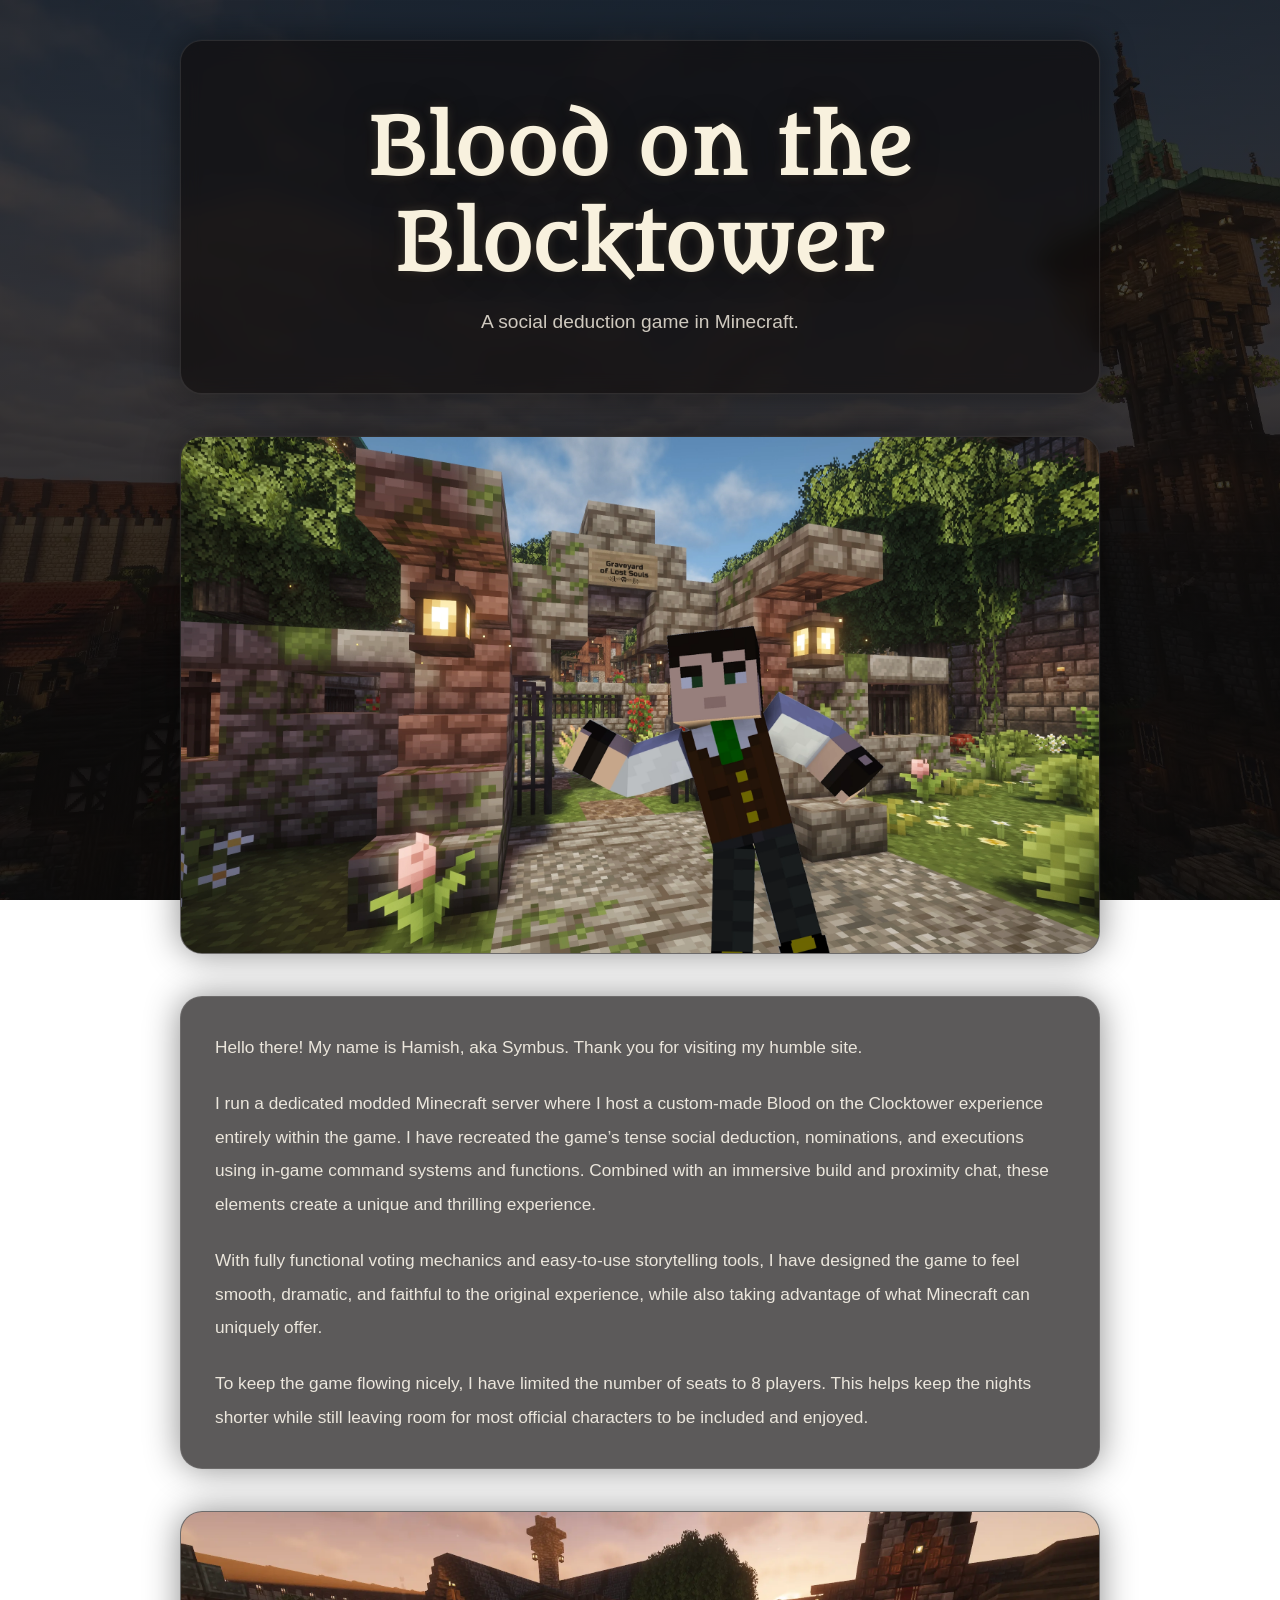
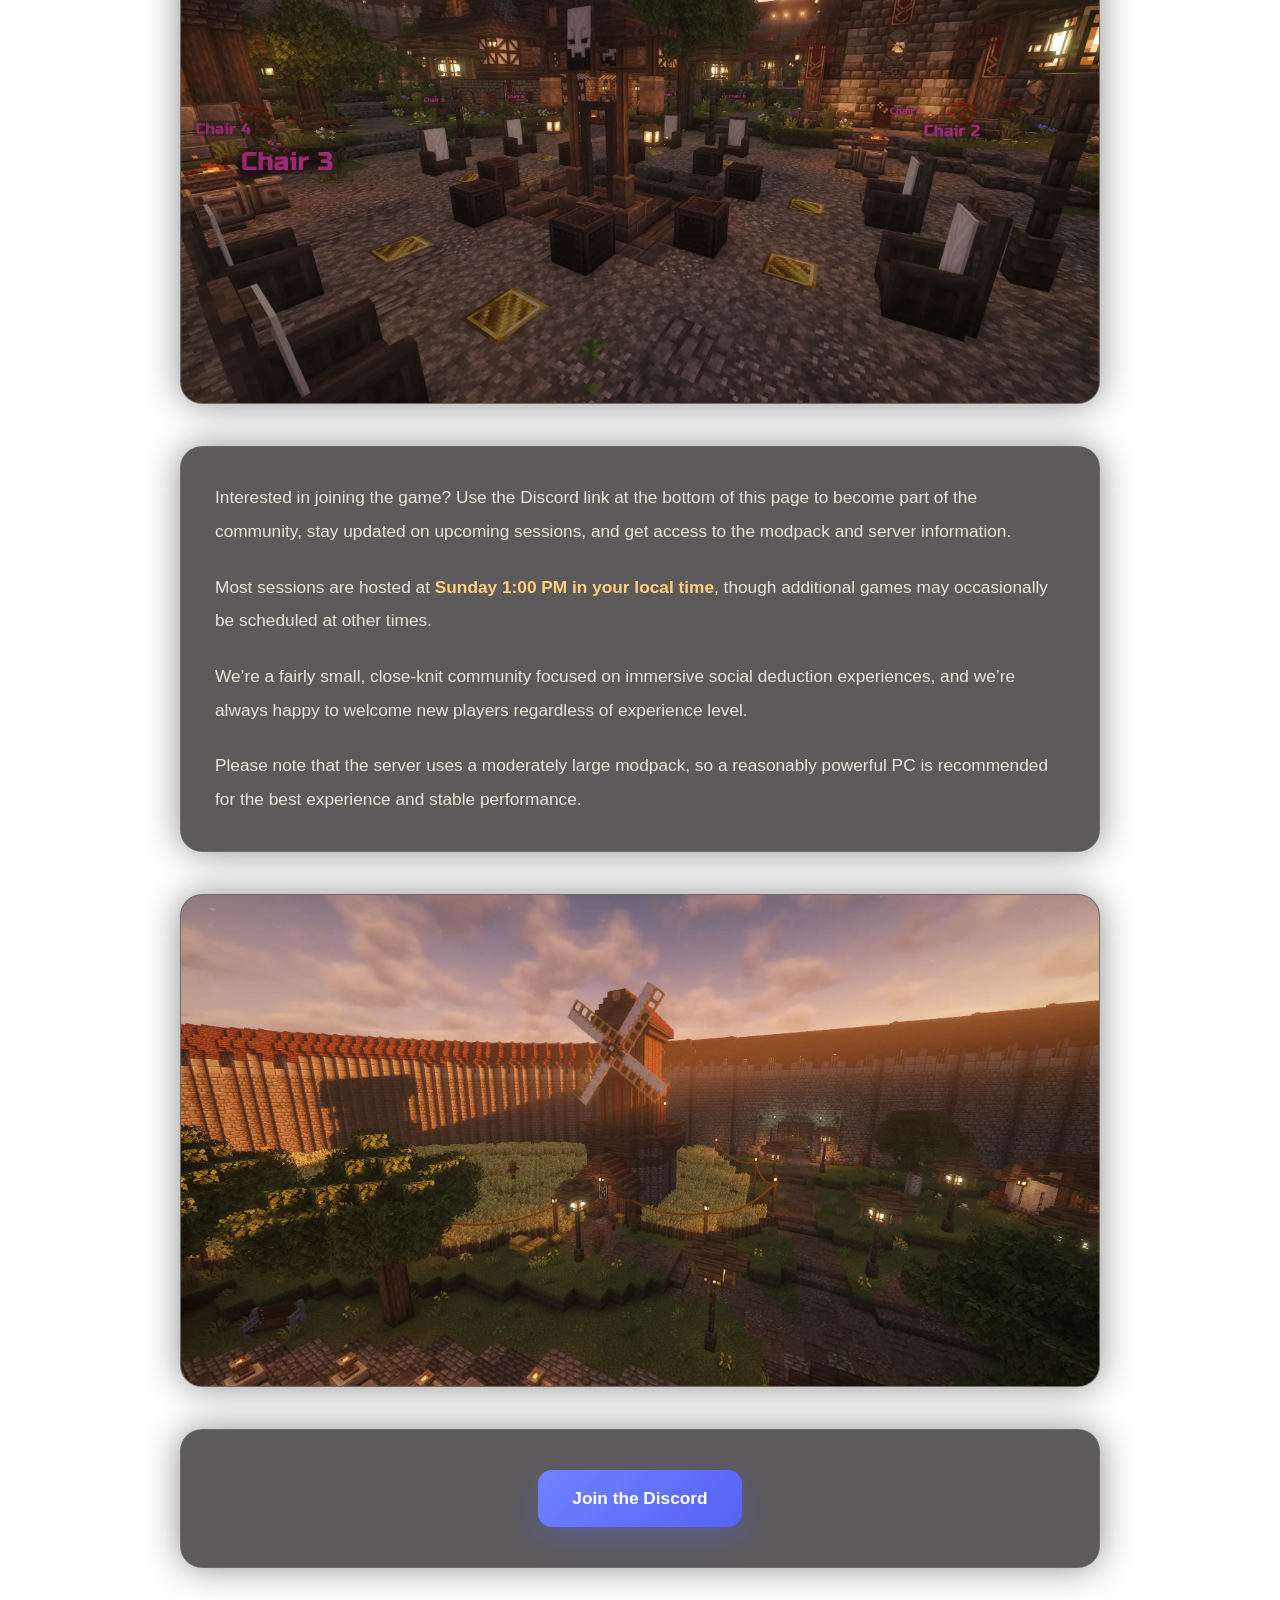
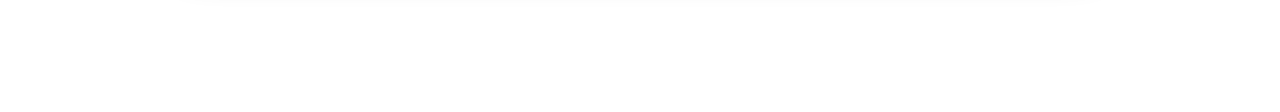
==== commit 3b3b69f8: "Update index.html" ====
--- a/index.html
+++ b/index.html
@@ -69,6 +69,8 @@
     overflow:hidden;
 
     margin-bottom:42px;
+	
+	
 }
 
 /* Hero */
@@ -239,6 +241,15 @@
 }
 
 </style>
+<!-- Google Analytics -->
+<script async src="https://www.googletagmanager.com/gtag/js?id=G-78J0HD7XGB"></script>
+<script>
+  window.dataLayer = window.dataLayer || [];
+  function gtag(){dataLayer.push(arguments);}
+  gtag('js', new Date());
+
+  gtag('config', 'G-78J0HD7XGB');
+</script>
 </head>
 
 <body>
@@ -450,456 +461,4 @@
 </script>
 
 </body>
-</html><!DOCTYPE html>
-<html lang="en">
-<head>
-<meta charset="UTF-8" />
-<meta name="viewport" content="width=device-width, initial-scale=1.0" />
-
-<title>Blood on the Blocktower</title>
-
-<link rel="icon" href="/favicon.ico" type="image/x-icon">
-
-<!-- Fonts -->
-<link rel="preconnect" href="https://fonts.googleapis.com">
-<link rel="preconnect" href="https://fonts.gstatic.com" crossorigin>
-
-<link href="https://fonts.googleapis.com/css2?family=Metamorphous&display=swap" rel="stylesheet">
-
-<style>
-
-*{
-    margin:0;
-    padding:0;
-    box-sizing:border-box;
-}
-
-html{
-    scroll-behavior:smooth;
-}
-
-body{
-    min-height:100vh;
-
-    font-family:"Segoe UI", sans-serif;
-    color:#f4f1ea;
-
-    overflow-x:hidden;
-
-    background:
-        linear-gradient(rgba(8,8,8,0.72), rgba(8,8,8,0.84)),
-        url('background.webp');
-
-    background-size:cover;
-    background-position:center;
-    background-attachment:fixed;
-}
-
-/* Page */
-
-.page{
-    width:min(92%, 920px);
-    margin:auto;
-    padding:40px 0 80px;
-}
-
-/* Panels */
-
-.panel{
-    background:rgba(15,13,12,0.68);
-
-    border:1px solid rgba(255,255,255,0.10);
-
-    backdrop-filter:blur(10px);
-
-    border-radius:22px;
-
-    box-shadow:
-        0 0 35px rgba(0,0,0,0.45),
-        0 0 2px rgba(255,255,255,0.08);
-
-    overflow:hidden;
-
-    margin-bottom:42px;
-}
-
-/* Hero */
-
-.hero{
-    text-align:center;
-    padding:60px 34px;
-}
-
-.hero h1{
-    font-family:"Metamorphous", serif;
-
-    font-size:clamp(2.8rem, 6vw, 4.8rem);
-
-    color:#f8f1de;
-
-    letter-spacing:1px;
-
-    text-shadow:
-        0 0 12px rgba(255,220,150,0.14),
-        0 0 30px rgba(0,0,0,0.4);
-
-    margin-bottom:18px;
-}
-
-.subtitle{
-    font-size:1.2rem;
-    color:#d9d3c8;
-    opacity:0.95;
-}
-
-/* Images */
-
-.image-card img{
-    width:100%;
-    display:block;
-
-    transition:
-        transform 1s ease,
-        filter 0.6s ease;
-}
-
-.image-card:hover img{
-    transform:scale(1.03);
-    filter:brightness(1.03);
-}
-
-/* Text */
-
-.text-box{
-    padding:34px;
-
-    line-height:1.95;
-
-    font-size:1.08rem;
-
-    color:#ebe6dc;
-}
-
-.text-box p{
-    margin-bottom:22px;
-}
-
-.text-box p:last-child{
-    margin-bottom:0;
-}
-
-/* Time */
-
-.time-highlight{
-    color:#ffcf7d;
-    font-weight:700;
-}
-
-/* Discord */
-
-.discord-wrap{
-    text-align:center;
-    padding:40px 20px;
-}
-
-.discord-btn{
-    display:inline-block;
-
-    padding:18px 34px;
-
-    background:
-        linear-gradient(135deg, #6f84ff, #5662f6);
-
-    color:white;
-    text-decoration:none;
-
-    border-radius:14px;
-
-    font-size:1.08rem;
-    font-weight:600;
-
-    transition:
-        transform 0.25s ease,
-        box-shadow 0.25s ease,
-        filter 0.25s ease;
-
-    box-shadow:
-        0 10px 30px rgba(86,98,246,0.35);
-}
-
-.discord-btn:hover{
-    transform:translateY(-3px);
-
-    filter:brightness(1.05);
-
-    box-shadow:
-        0 14px 40px rgba(86,98,246,0.45);
-}
-
-/* Footer */
-
-footer{
-    text-align:center;
-
-    color:rgba(255,255,255,0.55);
-
-    font-size:0.92rem;
-
-    padding-top:6px;
-}
-
-/* Fade In */
-
-.fade-in{
-    opacity:0;
-
-    transform:translateY(50px);
-
-    transition:
-        opacity 1.2s ease,
-        transform 1.2s cubic-bezier(.22,1,.36,1);
-}
-
-.fade-in.visible{
-    opacity:1;
-    transform:translateY(0);
-}
-
-/* Mobile */
-
-@media (max-width:700px){
-
-    .hero{
-        padding:44px 24px;
-    }
-
-    .hero h1{
-        font-size:clamp(2.2rem, 10vw, 4rem);
-    }
-
-    .text-box{
-        padding:26px;
-        font-size:1rem;
-        line-height:1.85;
-    }
-
-    .discord-btn{
-        width:100%;
-        max-width:320px;
-    }
-
-}
-
-</style>
-</head>
-
-<body>
-
-<div class="page">
-
-    <!-- HERO -->
-
-    <section class="panel hero fade-in">
-
-        <h1>Blood on the Blocktower</h1>
-
-        <p class="subtitle">
-            A social deduction game in Minecraft.
-        </p>
-
-    </section>
-
-    <!-- HERO IMAGE -->
-
-    <section class="panel image-card fade-in">
-
-        <img
-            src="symbus.webp"
-            alt="Minecraft Character at Graveyard Entrance"
-            loading="lazy"
-        >
-
-    </section>
-
-    <!-- ABOUT -->
-
-    <section class="panel text-box fade-in">
-
-        <p>
-            Hello there! My name is Hamish, aka Symbus. Thank you for visiting my humble site.
-        </p>
-
-        <p>
-            I run a dedicated modded Minecraft server where I host a custom-made Blood on the Clocktower experience entirely within the game. I have recreated the game’s tense social deduction, nominations, and executions using in-game command systems and functions. Combined with an immersive build and proximity chat, these elements create a unique and thrilling experience.
-        </p>
-
-        <p>
-            With fully functional voting mechanics and easy-to-use storytelling tools, I have designed the game to feel smooth, dramatic, and faithful to the original experience, while also taking advantage of what Minecraft can uniquely offer.
-        </p>
-			To keep the game flowing nicely, I have limited the number of seats to 8 players. This helps keep the nights shorter while still leaving room for most official characters to be included and enjoyed.
-		<p>
-		
-		</p>
-
-    </section>
-
-    <!-- SECOND IMAGE -->
-
-    <section class="panel image-card fade-in">
-
-        <img
-            src="screenshot2.webp"
-            alt="Minecraft Town Square"
-            loading="lazy"
-        >
-
-    </section>
-
-    <!-- JOIN -->
-
-    <section class="panel text-box fade-in">
-
-        <p>
-            Interested in joining the game? Use the Discord link at the bottom of this page to become part of the community, stay updated on upcoming sessions, and get access to the modpack and server information.
-        </p>
-
-        <p>
-            Most sessions are hosted at
-            <span class="time-highlight" id="localTime">
-                Sunday 1:00 PM Sydney Time
-            </span>,
-            though additional games may occasionally be scheduled at other times.
-        </p>
-
-        <p>
-            We’re a fairly small, close-knit community focused on immersive social deduction experiences, and we’re always happy to welcome new players regardless of experience level.
-        </p>
-
-        <p>
-            Please note that the server uses a moderately large modpack, so a reasonably powerful PC is recommended for the best experience and stable performance.
-        </p>
-
-    </section>
-
-    <!-- MOVED SCREENSHOT -->
-
-    <section class="panel image-card fade-in">
-
-        <img
-            src="screenshot1.webp"
-            alt="Minecraft Blood on the Clocktower Build"
-            loading="lazy"
-        >
-
-    </section>
-
-    <!-- DISCORD -->
-
-    <section class="panel discord-wrap fade-in">
-
-        <a
-            class="discord-btn"
-            href="https://discord.com/invite/kV5tu9r"
-            target="_blank"
-            rel="noopener noreferrer"
-        >
-            Join the Discord
-        </a>
-
-    </section>
-
-    <!-- FOOTER -->
-
-    <footer>
-        © 2025 Blood on the Blocktower
-    </footer>
-
-</div>
-
-<script>
-
-/* Fade In Observer */
-
-const observer = new IntersectionObserver((entries) => {
-
-    entries.forEach(entry => {
-
-        if(entry.isIntersecting){
-
-            entry.target.classList.add("visible");
-
-        }
-
-    });
-
-}, {
-    threshold:0.15
-});
-
-document.querySelectorAll(".fade-in").forEach((el) => {
-
-    observer.observe(el);
-
-});
-
-/* Convert Sydney Sunday 1 PM to User Local Time */
-
-function updateLocalTime() {
-
-    const now = new Date();
-
-    // Current Sydney time
-    const sydneyNow = new Date(
-        now.toLocaleString("en-US", {
-            timeZone:"Australia/Sydney"
-        })
-    );
-
-    // Clone Sydney date
-    const target = new Date(sydneyNow);
-
-    const currentDay = target.getDay();
-
-    let daysUntilSunday = (7 - currentDay) % 7;
-
-    // If already Sunday after 1 PM Sydney time,
-    // move to next Sunday
-    if(
-        daysUntilSunday === 0 &&
-        target.getHours() >= 13
-    ){
-        daysUntilSunday = 7;
-    }
-
-    target.setDate(
-        target.getDate() + daysUntilSunday
-    );
-
-    // Set 1 PM Sydney time
-    target.setHours(13, 0, 0, 0);
-
-    // Convert to local timezone
-    const formatted = target.toLocaleString([], {
-
-        weekday:"long",
-
-        hour:"numeric",
-
-        minute:"2-digit",
-
-        hour12:true
-
-    })
-    .replace("am", "AM")
-    .replace("pm", "PM");
-
-    document.getElementById("localTime").textContent =
-        formatted + " in your local time";
-}
-
-updateLocalTime();
-
-</script>
-
-</body>
 </html>
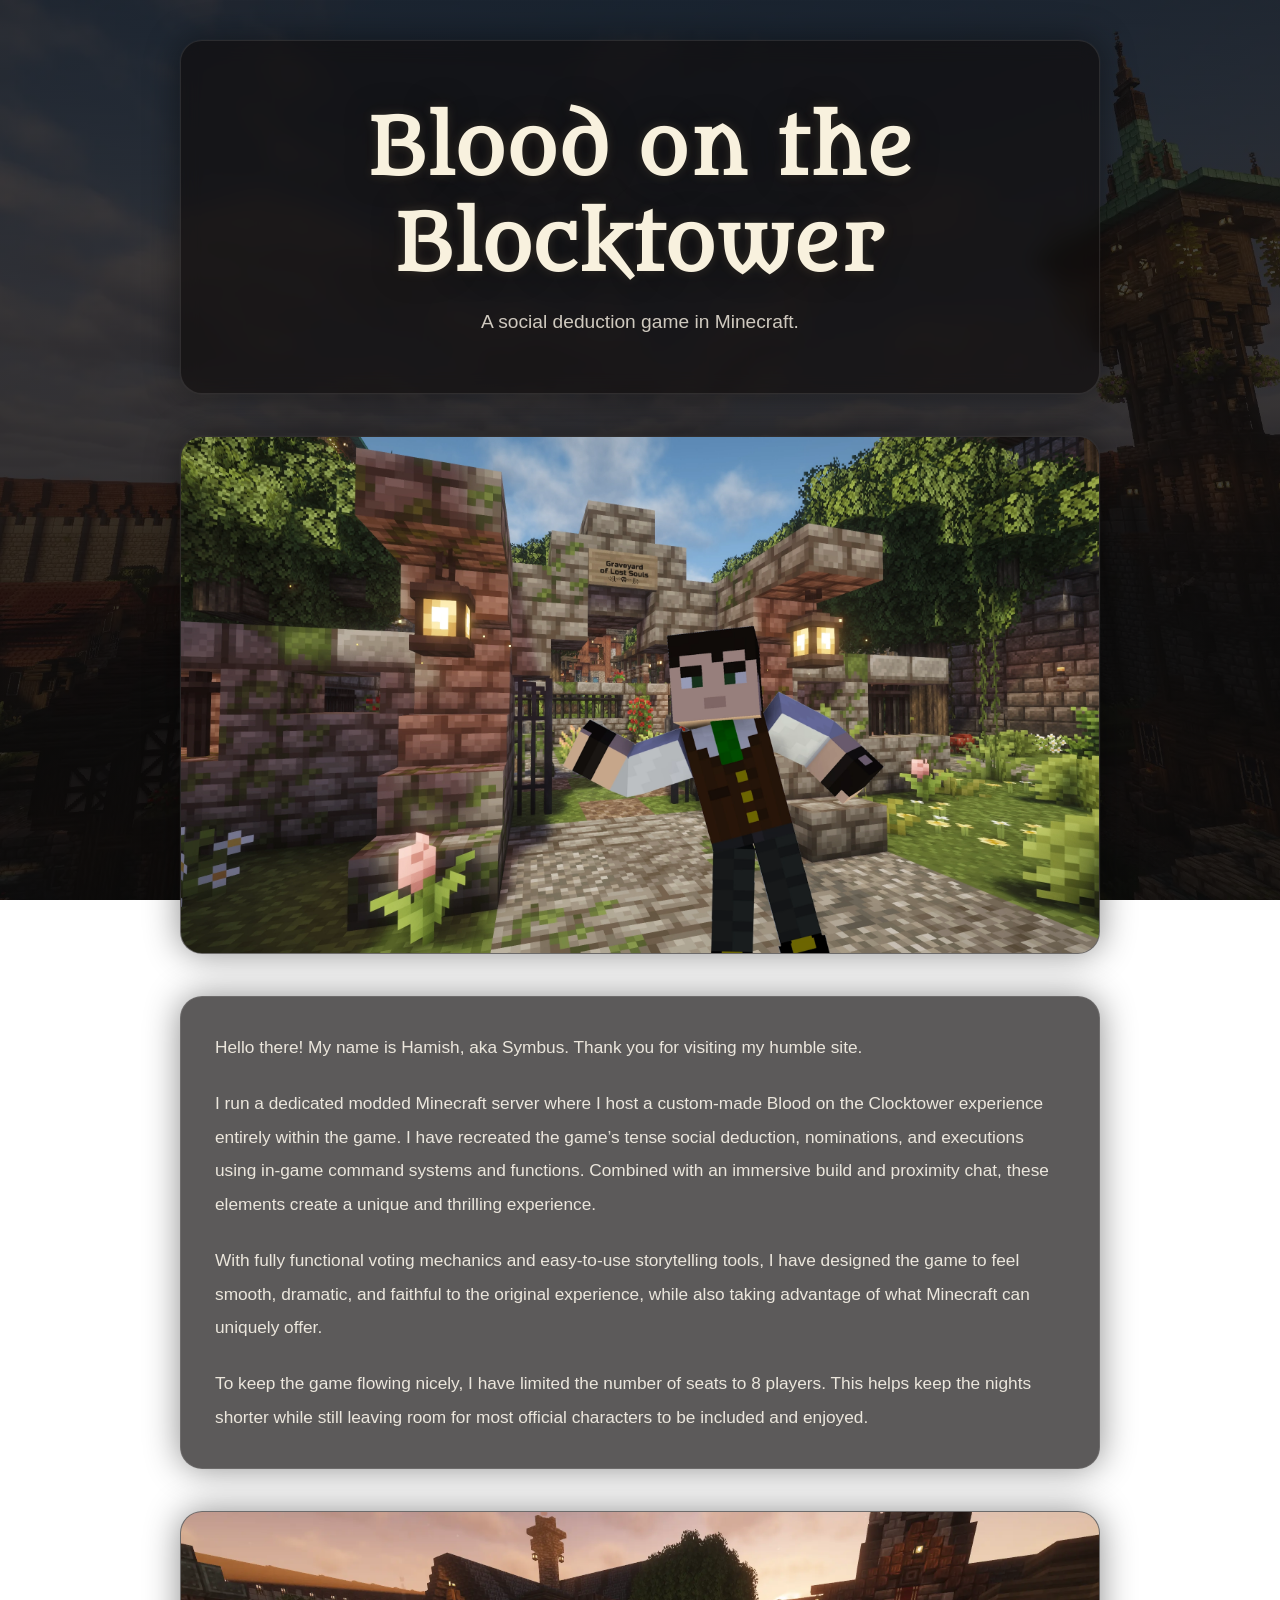
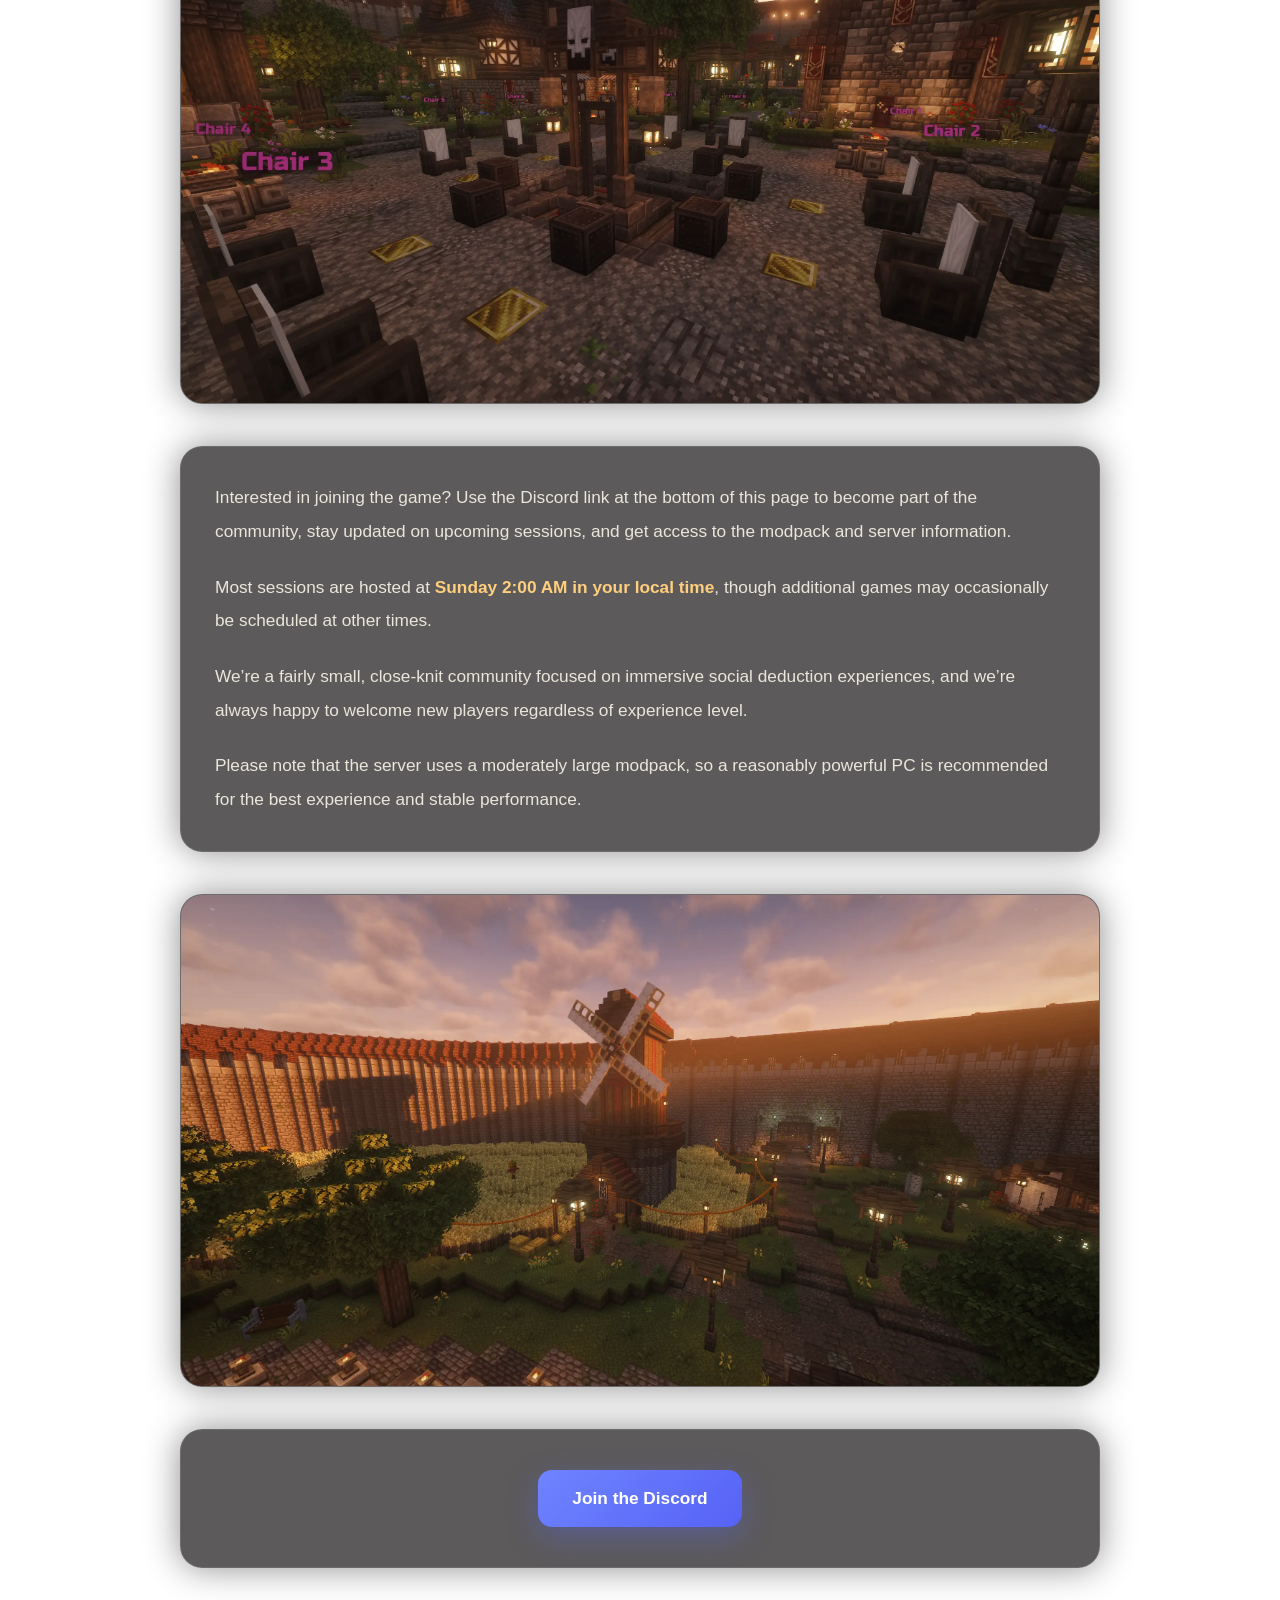
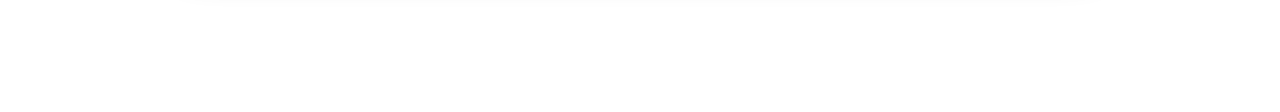
==== commit 6748bfa8: "Update index.html" ====
--- a/index.html
+++ b/index.html
@@ -69,8 +69,6 @@
     overflow:hidden;
 
     margin-bottom:42px;
-	
-	
 }
 
 /* Hero */
@@ -241,15 +239,22 @@
 }
 
 </style>
+
 <!-- Google Analytics -->
 <script async src="https://www.googletagmanager.com/gtag/js?id=G-78J0HD7XGB"></script>
+
 <script>
-  window.dataLayer = window.dataLayer || [];
-  function gtag(){dataLayer.push(arguments);}
-  gtag('js', new Date());
-
-  gtag('config', 'G-78J0HD7XGB');
+    window.dataLayer = window.dataLayer || [];
+
+    function gtag(){
+        dataLayer.push(arguments);
+    }
+
+    gtag('js', new Date());
+
+    gtag('config', 'G-78J0HD7XGB');
 </script>
+
 </head>
 
 <body>
@@ -292,13 +297,13 @@
             I run a dedicated modded Minecraft server where I host a custom-made Blood on the Clocktower experience entirely within the game. I have recreated the game’s tense social deduction, nominations, and executions using in-game command systems and functions. Combined with an immersive build and proximity chat, these elements create a unique and thrilling experience.
         </p>
 
-<p>
-    With fully functional voting mechanics and easy-to-use storytelling tools, I have designed the game to feel smooth, dramatic, and faithful to the original experience, while also taking advantage of what Minecraft can uniquely offer.
-</p>
-
-<p>
-    To keep the game flowing nicely, I have limited the number of seats to 8 players. This helps keep the nights shorter while still leaving room for most official characters to be included and enjoyed.
-</p>
+        <p>
+            With fully functional voting mechanics and easy-to-use storytelling tools, I have designed the game to feel smooth, dramatic, and faithful to the original experience, while also taking advantage of what Minecraft can uniquely offer.
+        </p>
+
+        <p>
+            To keep the game flowing nicely, I have limited the number of seats to 8 players. This helps keep the nights shorter while still leaving room for most official characters to be included and enjoyed.
+        </p>
 
     </section>
 
@@ -384,9 +389,7 @@
     entries.forEach(entry => {
 
         if(entry.isIntersecting){
-
             entry.target.classList.add("visible");
-
         }
 
     });
@@ -396,64 +399,228 @@
 });
 
 document.querySelectorAll(".fade-in").forEach((el) => {
-
     observer.observe(el);
-
 });
 
-/* Convert Sydney Sunday 1 PM to User Local Time */
+
+/* -------------------------------------------------------
+   Convert Sunday 1:00 PM Australia/Sydney
+   to the visitor's local timezone
+------------------------------------------------------- */
+
+
+/*
+    Get the UTC offset for a particular timezone
+    at a particular moment.
+
+    This allows daylight saving time to be handled
+    automatically.
+*/
+
+function getTimeZoneOffset(date, timeZone) {
+
+    const formatter = new Intl.DateTimeFormat("en-US", {
+        timeZone: timeZone,
+        year: "numeric",
+        month: "2-digit",
+        day: "2-digit",
+        hour: "2-digit",
+        minute: "2-digit",
+        second: "2-digit",
+        hourCycle: "h23"
+    });
+
+    const parts = formatter.formatToParts(date);
+
+    const values = {};
+
+    parts.forEach(part => {
+
+        if(part.type !== "literal"){
+            values[part.type] = part.value;
+        }
+
+    });
+
+    const asUTC = Date.UTC(
+        Number(values.year),
+        Number(values.month) - 1,
+        Number(values.day),
+        Number(values.hour),
+        Number(values.minute),
+        Number(values.second)
+    );
+
+    return asUTC - date.getTime();
+}
+
+
+/*
+    Create a Date representing an exact clock time
+    in Australia/Sydney.
+*/
+
+function makeSydneyDate(year, month, day, hour, minute = 0) {
+
+    const guessedUTC = new Date(
+        Date.UTC(
+            year,
+            month - 1,
+            day,
+            hour,
+            minute,
+            0
+        )
+    );
+
+    let offset = getTimeZoneOffset(
+        guessedUTC,
+        "Australia/Sydney"
+    );
+
+    let result = new Date(
+        guessedUTC.getTime() - offset
+    );
+
+    /*
+        Check the offset again at the actual resulting
+        moment in case daylight saving changes nearby.
+    */
+
+    const correctedOffset = getTimeZoneOffset(
+        result,
+        "Australia/Sydney"
+    );
+
+    if(correctedOffset !== offset){
+
+        result = new Date(
+            guessedUTC.getTime() - correctedOffset
+        );
+
+    }
+
+    return result;
+}
+
+
+/*
+    Find the next Sunday at 1 PM Sydney time,
+    then display that moment in the visitor's timezone.
+*/
 
 function updateLocalTime() {
 
     const now = new Date();
 
-    // Current Sydney time
-    const sydneyNow = new Date(
-        now.toLocaleString("en-US", {
-            timeZone:"Australia/Sydney"
-        })
-    );
-
-    // Clone Sydney date
-    const target = new Date(sydneyNow);
-
-    const currentDay = target.getDay();
-
-    let daysUntilSunday = (7 - currentDay) % 7;
-
-    // If already Sunday after 1 PM Sydney time,
-    // move to next Sunday
+    /*
+        Read the current date/time as Sydney sees it.
+    */
+
+    const sydneyFormatter = new Intl.DateTimeFormat("en-US", {
+        timeZone: "Australia/Sydney",
+        year: "numeric",
+        month: "numeric",
+        day: "numeric",
+        weekday: "short",
+        hour: "numeric",
+        minute: "numeric",
+        hourCycle: "h23"
+    });
+
+    const parts = {};
+
+    sydneyFormatter.formatToParts(now).forEach(part => {
+
+        if(part.type !== "literal"){
+            parts[part.type] = part.value;
+        }
+
+    });
+
+    const dayNumbers = {
+        Sun: 0,
+        Mon: 1,
+        Tue: 2,
+        Wed: 3,
+        Thu: 4,
+        Fri: 5,
+        Sat: 6
+    };
+
+    const currentDay = dayNumbers[parts.weekday];
+
+    let daysUntilSunday =
+        (7 - currentDay) % 7;
+
+    /*
+        If it is already Sunday in Sydney
+        and the 1 PM session has passed,
+        show the following Sunday instead.
+    */
+
     if(
         daysUntilSunday === 0 &&
-        target.getHours() >= 13
+        (
+            Number(parts.hour) > 13 ||
+            (
+                Number(parts.hour) === 13 &&
+                Number(parts.minute) >= 0
+            )
+        )
     ){
         daysUntilSunday = 7;
     }
 
-    target.setDate(
-        target.getDate() + daysUntilSunday
+    /*
+        Work out the calendar date of that Sunday.
+        UTC is only being used here for safe
+        calendar arithmetic.
+    */
+
+    const sundayDate = new Date(
+        Date.UTC(
+            Number(parts.year),
+            Number(parts.month) - 1,
+            Number(parts.day) + daysUntilSunday
+        )
     );
 
-    // Set 1 PM Sydney time
-    target.setHours(13, 0, 0, 0);
-
-    // Convert to local timezone
-    const formatted = target.toLocaleString([], {
-
-        weekday:"long",
-
-        hour:"numeric",
-
-        minute:"2-digit",
-
-        hour12:true
-
-    })
-    .replace("am", "AM")
-    .replace("pm", "PM");
-
-    document.getElementById("localTime").textContent =
-        formatted + " in your local time";
+    /*
+        Turn Sunday 1:00 PM Sydney time into
+        an actual universal moment.
+    */
+
+    const target = makeSydneyDate(
+        sundayDate.getUTCFullYear(),
+        sundayDate.getUTCMonth() + 1,
+        sundayDate.getUTCDate(),
+        13,
+        0
+    );
+
+    /*
+        The browser automatically uses the
+        visitor's own timezone here.
+    */
+
+    const formatted = target.toLocaleString(undefined, {
+        weekday: "long",
+        hour: "numeric",
+        minute: "2-digit",
+        hour12: true
+    });
+
+    const localTimeElement =
+        document.getElementById("localTime");
+
+    if(localTimeElement){
+
+        localTimeElement.textContent =
+            formatted + " in your local time";
+
+    }
+
 }
 
 updateLocalTime();
